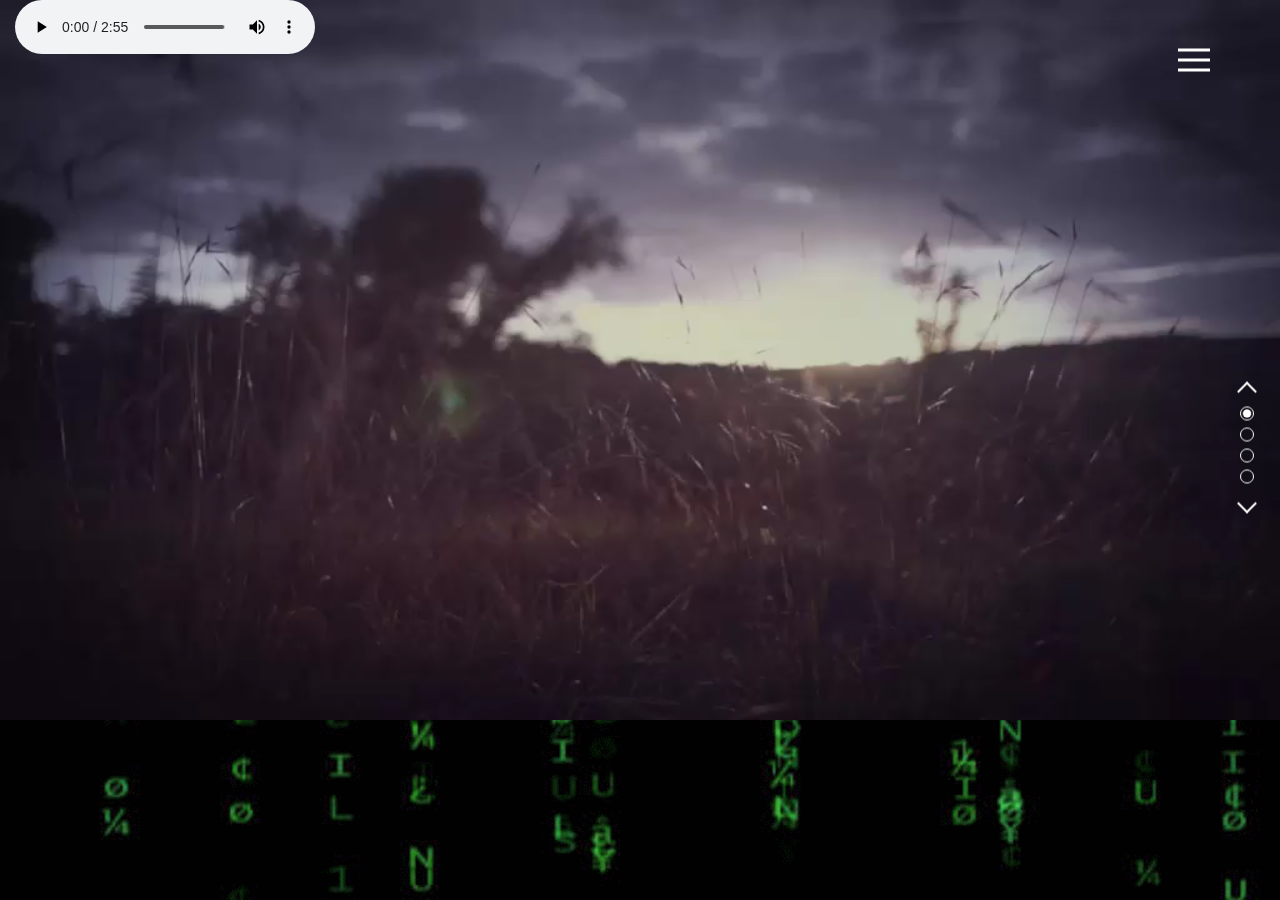
==== index.html @ 3747d439 "my website" ====
<!DOCTYPE html>
		<html lang="en">
		<head>
		<title>ΦωΦWelcome</title>
		<meta charset="UTF-8">
		<meta http-equiv="X-UA-Compatible" content="IE=edge,chrome=1">
		<meta name="viewport" content="width=device-width, initial-scale=1, maximum-scale=1, user-scalable=no" >
		<meta name="description" content="hackers geeks cyberlinks">
		<link rel="stylesheet" type="text/css" href="css/normalize.css" >
		<link rel="stylesheet" type="text/css" href="css/style-nav.css">
		<link rel="stylesheet" type="text/css" href="css/styles.css">
		<link rel="stylesheet" type="text/css" href="css/bootstrap.css" >
		<link rel="stylesheet" type="text/css" href="css/pace-load.css" >
		<!--
                _   _                                     
     __ _ _   _| |_| |__   ___  _ __   _____ _____ _____   
    / _` | | | | __| '_ \ / _ \| '__| |_____|_____|_____| 
   | (_| | |_| | |_| | | | (_) | |     _____ _____ _____  
    \__,_|\__,_|\__|_| |_|\___/|_|    |_____|_____|_____|                   
                                                                                   
								            _____                   _______                   _____                    _____                                    _____            _____          
						           /\    \                 /::\    \                 /\    \                  /\    \                                  /\    \          /\    \         
						          /::\    \               /::::\    \               /::\____\                /::\    \                                /::\____\        /::\    \        
						         /::::\    \             /::::::\    \             /::::|   |               /::::\    \                              /:::/    /        \:::\    \       
						        /::::::\    \           /::::::::\    \           /:::::|   |              /::::::\    \                            /:::/    /          \:::\    \      
						       /:::/\:::\    \         /:::/~~\:::\    \         /::::::|   |             /:::/\:::\    \                          /:::/    /            \:::\    \     
						      /:::/  \:::\    \       /:::/    \:::\    \       /:::/|::|   |            /:::/  \:::\    \                        /:::/    /              \:::\    \    
						     /:::/    \:::\    \     /:::/    / \:::\    \     /:::/ |::|   |           /:::/    \:::\    \                      /:::/    /               /::::\    \   
						    /:::/    / \:::\    \   /:::/____/   \:::\____\   /:::/  |::|   | _____    /:::/    / \:::\    \                    /:::/    /       ____    /::::::\    \  
						   /:::/    /   \:::\    \ |:::|    |     |:::|    | /:::/   |::|   |/\    \  /:::/    /   \:::\ ___\                  /:::/    /       /\   \  /:::/\:::\    \ 
						  /:::/____/     \:::\____\|:::|____|     |:::|    |/:: /    |::|   /::\____\/:::/____/  ___\:::|    |                /:::/____/       /::\   \/:::/  \:::\____\
						  \:::\    \      \::/    / \:::\    \   /:::/    / \::/    /|::|  /:::/    /\:::\    \ /\  /:::|____|                \:::\    \       \:::\  /:::/    \::/    /
						   \:::\    \      \/____/   \:::\    \ /:::/    /   \/____/ |::| /:::/    /  \:::\    /::\ \::/    /                  \:::\    \       \:::\/:::/    / \/____/ 
						    \:::\    \                \:::\    /:::/    /            |::|/:::/    /    \:::\   \:::\ \/____/                    \:::\    \       \::::::/    /          
						     \:::\    \                \:::\__/:::/    /             |::::::/    /      \:::\   \:::\____\                       \:::\    \       \::::/____/           
						      \:::\    \                \::::::::/    /              |:::::/    /        \:::\  /:::/    /                        \:::\    \       \:::\    \           
						       \:::\    \                \::::::/    /               |::::/    /          \:::\/:::/    /                          \:::\    \       \:::\    \          
						        \:::\    \                \::::/    /                /:::/    /            \::::::/    /                            \:::\    \       \:::\    \         
						         \:::\____\                \::/____/                /:::/    /              \::::/    /                              \:::\____\       \:::\____\        
						          \::/    /                 ~~                      \::/    /                \::/____/                                \::/    /        \::/    /        
						           \/____/                                           \/____/                                                           \/____/          \/____/         
						                                                                                                                                                                
		A human?
		A human who knows how to check source code!
		Hey hey, nice to meet you~

		-->
		<!--replace-->
		<!--[if IE]>
				<script src="https://cdnjs.cloudflare.com/ajax/libs/html5shiv/3.7.3/html5shiv.min.js"></script>
			<![endif]-->
		<!-- Respond.js for IE8 support of HTML5 elements and media queries -->
		<!-- WARNING: Respond.js doesn't work if you view the page via file:// -->
		<!--[if lt IE 9]>
		<script src="https://oss.maxcdn.com/respond/1.4.2/respond.min.js"></script>
		<![endif]-->
		</head>
		<body>
		<div id="bg"></div>
		<main>	
		<section class="cd-section intro cd-selected">
		<div class="container-fluid">
			<audio autoplay="autoplay" controls="controls" loop="loop" preload="auto" src="music/Cage The Elephant - Ain't No Rest For The Wicked.mp3">your browser doesn't support html5! go download a new one!
		        </audio>
		  <div class="wrapper active-page1" >
		    <div class="page page1"  >
		      <div align="center" class="embed-responsive embed-responsive-16by9">
		        <video autoplay loop class="embed-res ponsive-item">
		          <source src="img/countryview.mp4" />
		        </video>
		        <div class="row">
		        <div class="overlay col-md-12 pageTitle"><!--use bootstrap to modify texts-->
		          <p class="text-center">Welcome<br />
		            to my cyber world</p>
		        </div>
		        <div class="overlay col-md-8 col-md-offset-2 pageMid">
		          feel the power of geeks!<br />
		          <!--<h3 >check my source code if you find fun</h3>-->
				</div>
		      	</div>
		      </div>
		      
		    </div>
		    
		    <div class="page page2" >
		    	<div class="p2Block">
		    		<div class=" col-md-12  pageMid">
				        <h2>Hi, I'm Cong <br /><br />
					        This is not just a personal website<br /><br />
					        While learning web technology, I feel practice is the best way to improve.<br/><br />
					        So you may find many "unnecessity" here, that's me found some interesting goodies and want to learn or share it.
				      	</h2>
		      	</div>
		      </div>
		    </div>
		    
		    <div class="page page3">
		      <h2>
		      <kbd>back-end: </kbd>
		      	<dd>Java C++ Python </dd><br />
		      <kbd>front-end: </kbd>
		      	<dd>HTML CSS JavaScript </dd><br />
		      <kbd>plantform: </kbd>
		      	<dd>Windows Linux</dd><br />
		      <kbd>tools: </kbd>
		      	<dd>JQuery MySQL Bootstrap SASS GitHub </dd><br />
		      <kbd>learning/plan to learn: </kbd>
		      	<dd>Python NodeJS AngularJS ReactJS ThreeJS </dd><br />
		      </h2>
		      
		    </div>
		    
		    <div class="page page4">
				<iframe src="http://lights.helloenjoy.com/" width="100%" height="100%"></iframe>
		    </div>
		  </div>
		  </div>
		  </section>
		  </main>
		    <!-- ---------------------------------------------------------------------nav panel------------------------------------------------------------------------------- --> 
		  <div class="nav-panel">
		    <div class="scroll-btn up"></div>
		    <div class="scroll-btn down"></div>
		    <nav>
		      <ul>
		        <li data-target="1" class="nav-btn nav-page1 active"></li>
		        <li data-target="2" class="nav-btn nav-page2"></li>
		        <li data-target="3" class="nav-btn nav-page3"></li>
		        <li data-target="4" class="nav-btn nav-page4"></li>
		        <li></li>
		      </ul>
		    </nav>
		  </div>
		  
		  <!-----------------------------------------------------------------------nav menu---------------------------------------------------------------------------------> 
		  <a href="#cd-nav" class="cd-nav-trigger"> Menu<span><!-- used to create the menu icon --></span> </a> <!-- .cd-nav-trigger -->
		  
		  <nav class="cd-nav-container" >
		    <header>
		      <h3>Warring! Access Requested &nbsp;<span class="glyphicon glyphicon-screenshot" aria-hidden="true"></span></h3>
		      <a href="#0" class="cd-close-nav">Close</a> </header>
		    <ul class="cd-nav">
		      <li class="cd-selected" data-menu="index"> <a href="index.html"> <span>
		        <svg class="nc-icon outline" xmlns="http://www.w3.org/2000/svg" xmlns:xlink="http://www.w3.org/1999/xlink" x="0px" y="0px" width="64px" height="64px" viewBox="0 0 64 64">
		          <g transform="translate(0, 0)">
		            <polyline data-cap="butt" fill="none" stroke="#9e85d0" stroke-width="2" stroke-miterlimit="10" points="10,24.9 10,60 26,60 26,44 38,44 38,60 54,60 54,24.9 " stroke-linejoin="square" stroke-linecap="butt"></polyline>
		            <polyline data-color="color-2" fill="none" stroke="#9e85d0" stroke-width="2" stroke-linecap="square" stroke-miterlimit="10" points=" 4,30 32,6 60,30 " stroke-linejoin="square"></polyline>
		            <rect data-color="color-2" x="26" y="24" fill="none" stroke="#9e85d0" stroke-width="2" stroke-linecap="square" stroke-miterlimit="10" width="12" height="10" stroke-linejoin="square"></rect>
		          </g>
		        </svg>
		        </span> <em>Root</em> </a> </li>
		      
		      <li data-menu="about"> <a href="about/about.html"> <span>
		        <svg class="nc-icon outline" xmlns="http://www.w3.org/2000/svg" xmlns:xlink="http://www.w3.org/1999/xlink" x="0px" y="0px" width="64px" height="64px" viewBox="0 0 64 64">
		          <g transform="translate(0, 0)">
		            <polyline data-color="color-2" fill="none" stroke="#9e85d0" stroke-width="2" stroke-linecap="square" stroke-miterlimit="10" points=" 38,16 62,16 62,58 2,58 2,16 26,16 " stroke-linejoin="square"></polyline>
		            <path fill="none" stroke="#9e85d0" stroke-width="2" stroke-linecap="square" stroke-miterlimit="10" d="M38,20H26V8 c0-3.3,2.7-6,6-6h0c3.3,0,6,2.7,6,6V20z" stroke-linejoin="square"></path>
		            <path fill="none" stroke="#9e85d0" stroke-width="2" stroke-linecap="square" stroke-miterlimit="10" d="M20,38L20,38 c-2.2,0-4-1.8-4-4v-2c0-2.2,1.8-4,4-4h0c2.2,0,4,1.8,4,4v2C24,36.2,22.2,38,20,38z" stroke-linejoin="square"></path>
		            <line fill="none" stroke="#9e85d0" stroke-width="2" stroke-linecap="square" stroke-miterlimit="10" x1="38" y1="36" x2="54" y2="36" stroke-linejoin="square"></line>
		            <line fill="none" stroke="#9e85d0" stroke-width="2" stroke-linecap="square" stroke-miterlimit="10" x1="38" y1="44" x2="48" y2="44" stroke-linejoin="square"></line>
		            <path fill="none" stroke="#9e85d0" stroke-width="2" stroke-linecap="square" stroke-miterlimit="10" d="M30,48H10v0 c0-3.3,2.7-6,6-6h8C27.3,42,30,44.7,30,48L30,48z" stroke-linejoin="square"></path>
		            <line fill="none" stroke="#9e85d0" stroke-width="2" stroke-linecap="square" stroke-miterlimit="10" x1="32" y1="12" x2="32" y2="10" stroke-linejoin="square"></line>
		          </g>
		        </svg>
		        </span> <em>About</em> </a> </li>
		        
		      <li data-menu="services"> <a href="services.html"> <span>
		        <svg class="nc-icon outline" xmlns="http://www.w3.org/2000/svg" xmlns:xlink="http://www.w3.org/1999/xlink" x="0px" y="0px" width="64px" height="64px" viewBox="0 0 64 64">
		          <g transform="translate(0, 0)">
		            <line data-cap="butt" data-color="color-2" fill="none" stroke="#9e85d0" stroke-width="2" stroke-miterlimit="10" x1="46" y1="56" x2="58" y2="44" stroke-linejoin="square" stroke-linecap="butt"></line>
		            <line data-cap="butt" data-color="color-2" fill="none" stroke="#9e85d0" stroke-width="2" stroke-miterlimit="10" x1="24" y1="10" x2="12" y2="22" stroke-linejoin="square" stroke-linecap="butt"></line>
		            <polyline data-color="color-2" fill="none" stroke="#9e85d0" stroke-width="2" stroke-linecap="square" stroke-miterlimit="10" points=" 19,29 6,16 18,4 31,17 " stroke-linejoin="square"></polyline>
		            <polyline data-color="color-2" fill="none" stroke="#9e85d0" stroke-width="2" stroke-linecap="square" stroke-miterlimit="10" points=" 45,31 58,44 60,58 46,56 33,43 " stroke-linejoin="square"></polyline>
		            <rect x="21.1" y="2.7" transform="matrix(0.7071 0.7071 -0.7071 0.7071 31 -12.8406)" fill="none" stroke="#9e85d0" stroke-width="2" stroke-linecap="square" stroke-miterlimit="10" width="19.8" height="56.6" stroke-linejoin="square"></rect>
		            <line fill="none" stroke="#9e85d0" stroke-width="2" stroke-linecap="square" stroke-miterlimit="10" x1="24" y1="24" x2="30" y2="30" stroke-linejoin="square"></line>
		            <line fill="none" stroke="#9e85d0" stroke-width="2" stroke-linecap="square" stroke-miterlimit="10" x1="18" y1="30" x2="22" y2="34" stroke-linejoin="square"></line>
		            <line fill="none" stroke="#9e85d0" stroke-width="2" stroke-linecap="square" stroke-miterlimit="10" x1="36" y1="12" x2="42" y2="18" stroke-linejoin="square"></line>
		            <line fill="none" stroke="#9e85d0" stroke-width="2" stroke-linecap="square" stroke-miterlimit="10" x1="30" y1="18" x2="34" y2="22" stroke-linejoin="square"></line>
		            <line fill="none" stroke="#9e85d0" stroke-width="2" stroke-linecap="square" stroke-miterlimit="10" x1="12" y1="36" x2="18" y2="42" stroke-linejoin="square"></line>
		          </g>
		        </svg>
		        </span> <em>Services</em> </a> </li>
		        <li data-menu="projects"> <a href="projects.html"> <span>
		        <svg class="nc-icon outline" xmlns="http://www.w3.org/2000/svg" xmlns:xlink="http://www.w3.org/1999/xlink" x="0px" y="0px" width="64px" height="64px" viewBox="0 0 64 64">
		          <g transform="translate(0, 0)">
		            <polyline data-color="color-2" fill="none" stroke="#9e85d0" stroke-width="2" stroke-linecap="square" stroke-miterlimit="10" points=" 22,12 22,4 42,4 42,12 " stroke-linejoin="square"></polyline>
		            <line fill="none" stroke="#9e85d0" stroke-width="2" stroke-linecap="square" stroke-miterlimit="10" x1="44" y1="44" x2="20" y2="44" stroke-linejoin="square"></line>
		            <polyline fill="none" stroke="#9e85d0" stroke-width="2" stroke-linecap="square" stroke-miterlimit="10" points="12,44 2,44 2,12 62,12 62,44 52,44 " stroke-linejoin="square"></polyline>
		            <polyline fill="none" stroke="#9e85d0" stroke-width="2" stroke-linecap="square" stroke-miterlimit="10" points="58,44 58,60 6,60 6,44 " stroke-linejoin="square"></polyline>
		            <rect data-color="color-2" x="22" y="22" fill="none" stroke="#9e85d0" stroke-width="2" stroke-linecap="square" stroke-miterlimit="10" width="20" height="10" stroke-linejoin="square"></rect>
		            <rect data-color="color-2" x="12" y="40" fill="none" stroke="#9e85d0" stroke-width="2" stroke-linecap="square" stroke-miterlimit="10" width="8" height="8" stroke-linejoin="square"></rect>
		            <rect data-color="color-2" x="44" y="40" fill="none" stroke="#9e85d0" stroke-width="2" stroke-linecap="square" stroke-miterlimit="10" width="8" height="8" stroke-linejoin="square"></rect>
		          </g>
		        </svg>
		        </span> <em>Projects</em> </a> </li>
		      <li data-menu="careers"> <a href="careers.html"> <span>
		        <svg class="nc-icon outline" xmlns="http://www.w3.org/2000/svg" xmlns:xlink="http://www.w3.org/1999/xlink" x="0px" y="0px" width="64px" height="64px" viewBox="0 0 64 64">
		          <g transform="translate(0, 0)">
		            <polyline data-cap="butt" data-color="color-2" fill="none" stroke="#9e85d0" stroke-width="2" stroke-miterlimit="10" points="24,40 28,48 36,48 40,40 " stroke-linejoin="square" stroke-linecap="butt"></polyline>
		            <line data-cap="butt" data-color="color-2" fill="none" stroke="#9e85d0" stroke-width="2" stroke-miterlimit="10" x1="24" y1="62" x2="28" y2="48" stroke-linejoin="square" stroke-linecap="butt"></line>
		            <line data-cap="butt" data-color="color-2" fill="none" stroke="#9e85d0" stroke-width="2" stroke-miterlimit="10" x1="36" y1="48" x2="40" y2="62" stroke-linejoin="square" stroke-linecap="butt"></line>
		            <path data-cap="butt" fill="none" stroke="#9e85d0" stroke-width="2" stroke-miterlimit="10" d="M39.7,40H40c12.2,0,22,9.8,22,22v0H2 v0c0-12.2,9.8-22,22-22h0.3" stroke-linejoin="square" stroke-linecap="butt"></path>
		            <path data-cap="butt" fill="none" stroke="#9e85d0" stroke-width="2" stroke-miterlimit="10" d="M47.9,27.5C47.2,35.7,40.3,42,32,42 h0c-8.3,0-15.2-6.4-15.9-14.5" stroke-linejoin="square" stroke-linecap="butt"></path>
		            <path fill="none" stroke="#9e85d0" stroke-width="2" stroke-linecap="square" stroke-miterlimit="10" d="M16,18c0-8.8,7.2-16,16-16 h0c8.8,0,16,7.2,16,16" stroke-linejoin="square"></path>
		            <path data-color="color-2" fill="none" stroke="#9e85d0" stroke-width="2" stroke-linecap="square" stroke-miterlimit="10" d="M12.1,18 c0,0.3-0.1,0.7-0.1,1c0,6.1,4.9,11,11,11c3.7,0,7-1.9,9-4.7c2,2.8,5.3,4.7,9,4.7c6.1,0,11-4.9,11-11c0-0.3,0-0.7-0.1-1H12.1z" stroke-linejoin="square"></path>
		          </g>
		        </svg>
		        </span> <em>Careers</em> </a> </li>
		      <li data-menu="contact"> <a href="contact.html"> <span>
		        <svg class="nc-icon outline" xmlns="http://www.w3.org/2000/svg" xmlns:xlink="http://www.w3.org/1999/xlink" x="0px" y="0px" width="64px" height="64px" viewBox="0 0 64 64">
		          <g transform="translate(0, 0)">
		            <polyline data-cap="butt" data-color="color-2" fill="none" stroke="#9e85d0" stroke-width="2" stroke-miterlimit="10" points="10,18 32,36 54,18 " stroke-linejoin="square" stroke-linecap="butt"></polyline>
		            <rect x="2" y="10" fill="none" stroke="#9e85d0" stroke-width="2" stroke-linecap="square" stroke-miterlimit="10" width="60" height="44" stroke-linejoin="square"></rect>
		            <line data-cap="butt" data-color="color-2" fill="none" stroke="#9e85d0" stroke-width="2" stroke-miterlimit="10" x1="10" y1="44" x2="18" y2="34" stroke-linejoin="square" stroke-linecap="butt"></line>
		            <line data-cap="butt" data-color="color-2" fill="none" stroke="#9e85d0" stroke-width="2" stroke-miterlimit="10" x1="54" y1="44" x2="46" y2="34" stroke-linejoin="square" stroke-linecap="butt"></line>
		          </g>
		        </svg>
		        </span> <em>Contact</em> </a> </li>
		    </ul>
		    <!-- .cd-3d-nav --> 
		  </nav>
		  <div class="cd-overlay"><!-- shadow layer visible when navigation is visible --></div>

		<!-- ------------------------------------------------------------------------------- -->
		<script src="js/jquery.min.js"></script> 
		<script src="js/bootstrap.min.js"></script> 
		<script src="js/stopExecutionOnTimeout.js?t=1"></script> 
		<script src="js/modernizr.js"></script> 
		<script src="js/pace.min.js"></script> 
		<script src="js/main.js"></script> 
		</body>
		</html>
---- css/style-nav.css ----
/* -------------------------------- 

Primary style

-------------------------------- */
/* -------------------------------- 

Main Components 

-------------------------------- */
.cd-nav-trigger {
  /* hamburger icon */
  position: fixed;
  z-index: 1000;
  top: 10%;
  right: 5%;
  height: 44px;
  width: 44px;
  /* image replacement */
  overflow: hidden;
  text-indent: 100%;
  white-space: nowrap;
  -webkit-transition: -webkit-transform 1.1s;
  -moz-transition: -moz-transform 1.1s;
  transition: transform 0.6s; }
  .cd-nav-trigger span {
    /* icon created in CSS */
    position: absolute;
    left: 50%;
    top: 50%;
    bottom: auto;
    right: auto;
    -webkit-transform: translateX(-50%) translateY(-50%);
    -moz-transform: translateX(-50%) translateY(-50%);
    -ms-transform: translateX(-50%) translateY(-50%);
    -o-transform: translateX(-50%) translateY(-50%);
    transform: translateX(-50%) translateY(-50%);
    width: 32px;
    height: 3px;
    background-color: white; }
    .cd-nav-trigger span::before, .cd-nav-trigger span:after {
      /* upper and lower lines of the menu icon */
      content: '';
      position: absolute;
      top: 0;
      right: 0;
      width: 100%;
      height: 100%;
      background-color: inherit;
      /* Force Hardware Acceleration in WebKit */
      -webkit-transform: translateZ(0);
      -moz-transform: translateZ(0);
      -ms-transform: translateZ(0);
      -o-transform: translateZ(0);
      transform: translateZ(0);
      -webkit-backface-visibility: hidden;
      backface-visibility: hidden;
      -webkit-transition: -webkit-transform 0.2s, width 0.2s;
      -moz-transition: -moz-transform 0.2s, width 0.2s;
      transition: transform 0.2s, width 0.2s; }
    .cd-nav-trigger span::before {
      -webkit-transform-origin: right top;
      -moz-transform-origin: right top;
      -ms-transform-origin: right top;
      -o-transform-origin: right top;
      transform-origin: right top;
      -webkit-transform: translateY(-10px);
      -moz-transform: translateY(-10px);
      -ms-transform: translateY(-10px);
      -o-transform: translateY(-10px);
      transform: translateY(-10px); }
    .cd-nav-trigger span::after {
      -webkit-transform-origin: right bottom;
      -moz-transform-origin: right bottom;
      -ms-transform-origin: right bottom;
      -o-transform-origin: right bottom;
      transform-origin: right bottom;
      -webkit-transform: translateY(10px);
      -moz-transform: translateY(10px);
      -ms-transform: translateY(10px);
      -o-transform: translateY(10px);
      transform: translateY(10px); }

.no-touch .cd-nav-trigger:hover {
  /* rotate trigger on hover */
  -webkit-transform: rotate(180deg);
  -moz-transform: rotate(180deg);
  -ms-transform: rotate(180deg);
  -o-transform: rotate(180deg);
  transform: rotate(180deg); }
  .no-touch .cd-nav-trigger:hover span::after {
    /* animate arrow --> from hamburger to arrow */
    width: 50%; }
  .no-touch .cd-nav-trigger:hover span::before {
    /* animate arrow --> from hamburger to arrow */
    width: 50%;
    -webkit-transform: translateX(1px) translateY(1px) rotate(45deg);
    -moz-transform: translateX(1px) translateY(1px) rotate(45deg);
    -ms-transform: translateX(1px) translateY(1px) rotate(45deg);
    -o-transform: translateX(1px) translateY(1px) rotate(45deg);
    transform: translateX(1px) translateY(1px) rotate(45deg); }
  .no-touch .cd-nav-trigger:hover span::after {
    -webkit-transform: translateX(1px) translateY(-1px) rotate(-45deg);
    -moz-transform: translateX(1px) translateY(-1px) rotate(-45deg);
    -ms-transform: translateX(1px) translateY(-1px) rotate(-45deg);
    -o-transform: translateX(1px) translateY(-1px) rotate(-45deg);
    transform: translateX(1px) translateY(-1px) rotate(-45deg); }

@media only screen and (min-width: 1024px) {
  .cd-nav-trigger {
    top: 38px; } }
/* -------------------------------- 

xnavigation 

-------------------------------- */
.cd-nav-container {
  position: fixed;
  z-index: 1000;
  top: 0;
  right: 0;
  width: 60%;
  height: 100%;
  overflow-y: hidden;
  background-color: #ffffff;
  /* Force Hardware Acceleration in WebKit */
  -webkit-transform: translateZ(0);
  -moz-transform: translateZ(0);
  -ms-transform: translateZ(0);
  -o-transform: translateZ(0);
  transform: translateZ(0);
  -webkit-backface-visibility: hidden;
  backface-visibility: hidden;
  -webkit-transform: translateX(100%);
  -moz-transform: translateX(100%);
  -ms-transform: translateX(100%);
  -o-transform: translateX(100%);
  transform: translateX(100%);
  -webkit-transition: -webkit-transform 0.4s 0s, box-shadow 0s 0.4s;
  -moz-transition: -moz-transform 0.4s 0s, box-shadow 0s 0.4s;
  transition: transform 0.4s 0s, box-shadow 0s 0.4s; }
  .cd-nav-container.is-visible {
    -webkit-transform: translateX(0);
    -moz-transform: translateX(0);
    -ms-transform: translateX(0);
    -o-transform: translateX(0);
    transform: translateX(0);
    -webkit-overflow-scrolling: touch;
    box-shadow: -4px 0 30px rgba(0, 0, 0, 0.2);
    -webkit-transition: -webkit-transform 0.4s 0.6s, box-shadow 0s 0s;
    -moz-transition: -moz-transform 0.4s 0.6s, box-shadow 0s 0s;
    transition: transform 0.4s 0.6s, box-shadow 0s 0s; }
  .cd-nav-container header {
    padding: 10% 0 0 6.25%;
    height: 20%;
    position: relative; }
  .cd-nav-container h3 {
    font-size: 2vw;
    font-weight: bold;
    font-family: matematica,iron,"Lora", serif;
    /*text-transform: uppercase;*/
    color: #DC1013; }

@media only screen and (min-width: 700px) {
  .cd-nav-container {
    z-index: 1000;
    width: 70%; }
    .cd-nav-container header {
      height: 116px;
      padding-top: 2vh; } }
.cd-close-nav {
  /* 'X' close icon */
  position: absolute;
  height: 44px;
  width: 44px;
  /* set the right position value so that it overlaps the .cd-nav-trigger*/
  right: 10%;
  top: 50%;
  bottom: auto;
  -webkit-transform: translateY(-50%);
  -moz-transform: translateY(-50%);
  -ms-transform: translateY(-50%);
  -o-transform: translateY(-50%);
  transform: translateY(-50%);
  /* image replacement */
  overflow: hidden;
  text-indent: 100%;
  white-space: nowrap;
  -webkit-transition: opacity 0.2s;
  -moz-transition: opacity 0.2s;
  transition: opacity 0.2s; }
  .cd-close-nav::after, .cd-close-nav::before {
    /* lines of 'X' icon */
    content: 'back';
    position: absolute;
    height: 3px;
    width: 32px;
    left: 50%;
    top: 50%;
    background-color: #5c4b51;
    -webkit-backface-visibility: hidden;
    backface-visibility: hidden; }
  .cd-close-nav::after {
    -webkit-transform: translateX(-50%) translateY(-50%) rotate(45deg);
    -moz-transform: translateX(-50%) translateY(-50%) rotate(45deg);
    -ms-transform: translateX(-50%) translateY(-50%) rotate(45deg);
    -o-transform: translateX(-50%) translateY(-50%) rotate(45deg);
    transform: translateX(-50%) translateY(-50%) rotate(45deg); }
  .cd-close-nav::before {
    -webkit-transform: translateX(-50%) translateY(-50%) rotate(-45deg);
    -moz-transform: translateX(-50%) translateY(-50%) rotate(-45deg);
    -ms-transform: translateX(-50%) translateY(-50%) rotate(-45deg);
    -o-transform: translateX(-50%) translateY(-50%) rotate(-45deg);
    transform: translateX(-50%) translateY(-50%) rotate(-45deg); }

.no-touch .cd-close-nav:hover {
  opacity: .8; }

@media only screen and (min-width: 700px) {
  .cd-close-nav {
    right: 7.14%; } }
.cd-nav {
  background-color: #f2f2f2; }
  .cd-nav::after {
    clear: both;
    content: "";
    display: table; }
  .cd-nav li {
    width: 50%;
    float: left;
    /* 68px is the navigation header height  and the menu items will be allocated in 3 rows */
    height: calc((100vh - 68px)/3);
    min-height: 120px;
    border: 1px solid #ffffff;
    border-top: none;
    border-left: none; }
    .cd-nav li:nth-of-type(2n) {
      border-right-width: 0; }
  .cd-nav a {
    position: relative;
    display: block;
    width: 100%;
    height: 100%;
    text-align: center;
    -webkit-transition: background-color 0.2s;
    -moz-transition: background-color 0.2s;
    transition: background-color 0.2s; }

.no-touch .cd-nav a:hover svg {
  -webkit-animation: cd-shock 0.3s;
  -moz-animation: cd-shock 0.3s;
  animation: cd-shock 1s; }
.no-touch .cd-nav li a:hover span * {
  /* on hover or if selected - change text and icon color*/
  stroke: #ffffff; }

.cd-nav li.cd-selected a span * {
  /* on hover or if selected - change text and icon color*/
  stroke: #ffffff; }

.no-touch .cd-nav li a:hover em, .cd-nav li.cd-selected a em {
  /* on hover or if selected - change text and icon color*/
  color: #ffffff; }

.no-touch .cd-nav li:first-of-type a:hover, .cd-nav li.cd-selected:first-of-type a {
  /* on hover or if selected - change background color*/
  background-color: #9e87ce; }

.no-touch .cd-nav li:nth-of-type(2) a:hover, .cd-nav li.cd-selected:nth-of-type(2) a {
  /* on hover or if selected - change background color*/
  background-color: #5c4b51; }

.no-touch .cd-nav li:nth-of-type(3) a:hover, .cd-nav li.cd-selected:nth-of-type(3) a {
  /* on hover or if selected - change background color*/
  background-color: #e0cf75; }

.no-touch .cd-nav li:nth-of-type(4) a:hover, .cd-nav li.cd-selected:nth-of-type(4) a {
  /* on hover or if selected - change background color*/
  background-color: #f5b65a; }

.no-touch .cd-nav li:nth-of-type(5) a:hover, .cd-nav li.cd-selected:nth-of-type(5) a {
  /* on hover or if selected - change background color*/
  background-color: #f25f5c; }

.no-touch .cd-nav li:nth-of-type(6) a:hover {
  /* on hover or if selected - change background color*/
  background-color: #8abeb2; }

.cd-nav li.cd-selected:nth-of-type(6) a {
  /* on hover or if selected - change background color*/
  background-color: #8abeb2; }
.cd-nav span, .cd-nav em {
  position: absolute; }
.cd-nav span {
  top: calc(50% - 48px);
  left: 50%;
  -webkit-transform: translateX(-50%);
  -moz-transform: translateX(-50%);
  -ms-transform: translateX(-50%);
  -o-transform: translateX(-50%);
  transform: translateX(-50%);
  height: 48px;
  width: 48px; }
  .cd-nav span * {
    -webkit-transition: stroke 0.2s;
    -moz-transition: stroke 0.2s;
    transition: stroke 0.2s; }
.cd-nav em {
  width: 100%;
  left: 0;
  top: calc(50% + 15px);
  color: #5c4b51;
  -webkit-transition: color 0.2s;
  -moz-transition: color 0.2s;
  transition: color 0.2s;
  -webkit-backface-visibility: hidden;
  backface-visibility: hidden; }

@media only screen and (min-width: 700px) {
  .cd-nav li {
    /* 116px is the navigation header height and the menu items will be allocated in 3 rows */
    height: calc((100vh - 116px)/3);
    min-height: 200px; }
  .cd-nav span {
    height: 64px;
    width: 64px;
    top: calc(50% - 56px); }
  .cd-nav em {
    font-size: 2.2rem;
    font-weight: 300;
    top: calc(50% + 21px); } }
@media only screen and (min-width: 1024px) {
  .cd-nav li {
    width: 33.33%;
    float: left;
    /* 116px is the navigation header height  and the menu items will be allocated in 2 rows */
    height: calc((100vh - 116px)/2);
    min-height: 250px; }
    .cd-nav li:nth-of-type(2n) {
      border-right-width: 1px; }
    .cd-nav li:nth-of-type(3n) {
      border-right-width: 0; }
  .cd-nav em {
    font-size: 2.5rem; } }
@-webkit-keyframes cd-shock {
  0% {
    -webkit-transform: rotate(0); }
  30% {
    -webkit-transform: rotate(10deg); }
  60% {
    -webkit-transform: rotate(-10deg); }
  100% {
    -webkit-transform: rotate(0); } }
@-moz-keyframes cd-shock {
  0% {
    -moz-transform: rotate(0); }
  30% {
    -moz-transform: rotate(10deg); }
  60% {
    -moz-transform: rotate(-10deg); }
  100% {
    -moz-transform: rotate(0); } }
@keyframes cd-shock {
  0% {
    -webkit-transform: rotate(0);
    -moz-transform: rotate(0);
    -ms-transform: rotate(0);
    -o-transform: rotate(0);
    transform: rotate(0); }
  30% {
    -webkit-transform: rotate(10deg);
    -moz-transform: rotate(10deg);
    -ms-transform: rotate(10deg);
    -o-transform: rotate(10deg);
    transform: rotate(10deg); }
  60% {
    -webkit-transform: rotate(-10deg);
    -moz-transform: rotate(-10deg);
    -ms-transform: rotate(-10deg);
    -o-transform: rotate(-10deg);
    transform: rotate(-10deg); }
  100% {
    -webkit-transform: rotate(0);
    -moz-transform: rotate(0);
    -ms-transform: rotate(0);
    -o-transform: rotate(0);
    transform: rotate(0); } }
/* -------------------------------- 

xshadow layer 

-------------------------------- */
.cd-overlay {
  /* shadow layer visible when navigation is open */
  position: fixed;
  height: 100%;
  width: 100%;
  top: 0;
  left: 0;
  cursor: pointer;
  background-color: rgba(0, 0, 0, 0.35);
  visibility: hidden;
  opacity: 0;
  -webkit-backface-visibility: hidden;
  backface-visibility: hidden;
  -webkit-transition: opacity 0.4s 0s, visibility 0s 0.4s;
  -moz-transition: opacity 0.4s 0s, visibility 0s 0.4s;
  transition: opacity 0.4s 0s, visibility 0s 0.4s; }
  .cd-overlay.is-visible {
    opacity: 1;
    visibility: visible;
    -webkit-transition: opacity 0.4s 0s, visibility 0s 0s;
    -moz-transition: opacity 0.4s 0s, visibility 0s 0s;
    transition: opacity 0.4s 0s, visibility 0s 0s; }

/* -------------------------------- 

xcontent 

-------------------------------- */
main {
  position: relative;
  height: 100vh;
  overflow-x: hidden;
  -webkit-transition: -webkit-transform 0.4s;
  -moz-transition: -moz-transform 0.4s;
  transition: transform 0.4s;
  box-shadow: 0 0 30px #241d20; }
  main.scale-down {
    -webkit-transform: scale(0.9);
    -moz-transform: scale(0.9);
    -ms-transform: scale(0.9);
    -o-transform: scale(0.9);
    transform: scale(0.9); }

.cd-section {
  position: absolute;
  z-index: 0;
  top: 0;
  left: 0;
  height: 100%;
  width: 100%;
  overflow-y: hidden;
  -webkit-transform: translateX(100%);
  -moz-transform: translateX(100%);
  -ms-transform: translateX(100%);
  -o-transform: translateX(100%);
  transform: translateX(100%);
  -webkit-transition: -webkit-transform 0s 0.4s;
  -moz-transition: -moz-transform 0s 0.4s;
  transition: transform 0s 0.4s; }
  .cd-section.cd-selected {
    position: relative;
    z-index: 2;
    -webkit-transform: translateX(0);
    -moz-transform: translateX(0);
    -ms-transform: translateX(0);
    -o-transform: translateX(0);
    transform: translateX(0);
    -webkit-transition: -webkit-transform 0.4s 0s;
    -moz-transition: -moz-transform 0.4s 0s;
    transition: transform 0.4s 0s;
    -webkit-overflow-scrolling: touch; }
  .cd-section header {
    height: 100vh;
    background: #9e87ce;
    position: relative; }
  .cd-section.projects header {
    background-color: #5c4b51; }
  .cd-section.about header {
    background-color: #e0cf75; }
  .cd-section.services header {
    background-color: #f5b65a; }
  .cd-section.careers header {
    background-color: #f25f5c; }
  .cd-section.contact header {
    background-color: #8abeb2; }

@media only screen and (min-width: 700px) {
  .cd-section {
    /* not 100vh to fix a small bug --> border visible otherwise */
    header: 102vh; } }
.cd-title {
  position: relative;
  top: 80%;
  -webkit-transform: translateY(-50%);
  -moz-transform: translateY(-50%);
  -ms-transform: translateY(-50%);
  -o-transform: translateY(-50%);
  transform: translateY(-50%);
  color: #ffffff;
  text-align: center; }
  .cd-title h2 {
    font-size: 2.8rem;
    margin-bottom: .8em; }

/*.cd-title > * {
  text-shadow: 0 1px 2px rgba(0, 0, 0, 0.05);
  -webkit-font-smoothing: antialiased;
  -moz-osx-font-smoothing: grayscale;
}*/
/*.cd-title a {
  display: inline-block;
  padding: 1.2em 1.6em;
  border-radius: 50em;
  border: 2px solid rgba(255, 255, 255, 0.5);
  font-weight: 700;
  color: #ffffff;
  font-family: "Lora", serif;
}
.no-touch .cd-title a:hover {
  border-color: #ffffff;
}
.cd-title span {
  vertical-align: middle;
  display: inline-block;
}*/
@media only screen and (min-width: 700px) {
  .cd-title h2 {
    font-size: 5rem;
    font-weight: 300;
    margin-bottom: .6em; } }
.cd-content {
  background-color: #ffffff;
  padding: 4em 0;
  margin-top: 10em; }
  .cd-content p {
    width: 90%;
    max-width: 800px;
    margin: 5em auto;
    line-height: 2;
    color: #78626a; }

.no-js main {
  height: auto;
  overflow: visible; }
.no-js .cd-section {
  height: auto;
  overflow: visible;
  position: static;
  -webkit-transform: translateX(0);
  -moz-transform: translateX(0);
  -ms-transform: translateX(0);
  -o-transform: translateX(0);
  transform: translateX(0); }
.no-js .cd-nav-container {
  width: 100%;
  position: static;
  -webkit-transform: translateX(0);
  -moz-transform: translateX(0);
  -ms-transform: translateX(0);
  -o-transform: translateX(0);
  transform: translateX(0);
  height: auto;
  overflow: visible; }
.no-js .cd-close-nav {
  display: none; }
.no-js .cd-nav li {
  width: 50%;
  float: left; }

@media only screen and (min-width: 700px) {
  .no-js .cd-nav li {
    width: 33.3%;
    float: left; }
    .no-js .cd-nav li:nth-of-type(2n) a {
      border-right-width: 1px; } }
@media only screen and (min-width: 1024px) {
  .no-js .cd-nav li {
    width: 16.66%;
    float: left; }
    .no-js .cd-nav li:nth-of-type(3n) a {
      border-right-width: 1px solid #e0cf75; } }

/*# sourceMappingURL=style-nav.css.map */
---- css/styles.css ----
@font-face {
  /*set a new font*/
  font-family: iron;
  src: url(../fonts/Iron.ttf);
  font-style: normal;
  font-weight: normal; }
@font-face {
  font-family: matematica;
  src: url(../fonts/6-Matematica-Regular.otf);
  font-style: normal;
  font-weight: normal; }
@-webkit-keyframes textColorChangeBlackToWhite {
  10% {
    color: #E1DBE0; }
  60% {
    color: #A8F5D2; } }
* {
  box-sizing: border-box;
  margin: 0;
  padding: 0; }
  *:before, *:after {
    box-sizing: border-box;
    margin: 0;
    padding: 0; }

/*    pace loading   */
.inner, .nav-panel ul .nav-btn:after {
  content: "";
  position: absolute;
  top: 50%;
  left: 50%; }

#bg {
  background-repeat: no-repeat;
  background-size: cover;
  top: 0px;
  left: 0px;
  opacity: 1;
  margin: 0;
  padding: 0;
  z-index: 0;
  position: absolute;
  width: 100%;
  height: 100%; }

body {
  background-image: url(../img/hackerStyle.gif);
  background-color: #28F5E7;
  background-repeat: no-repeat;
  background-size: cover;
  width: 100%;
  height: 100%;
  overflow: hidden; }
  body .embed-responsive {
    /*set as background video(16:9)*/
    position: relative;
    z-index: 1; }
  body .overlay {
    text-align: center;
    font-family: matematica, Cambria, "Hoefler Text", "Liberation Serif", Times, "Times New Roman", serif;
    display: none;
    color: white;
    font-size: 6vw;
    /*vw,vh= the 1% of current screen width/height*/
    position: absolute;
    top: 0;
    left: 0;
    z-index: 1; }
  body .pageTitle {
    -webkit-animation: textColorChangeBlackToWhite 6s infinite; }
  body .pageMid {
    color: green;
    font-family: iron, Cambria;
    font-size: 5vw;
    font-weight: 500;
    top: 40vh;
    float: none;
    border: solid pink 2px;
    border-radius: 2em;
    padding: 0.5em;
    opacity: 0.8; }
  body audio {
    z-index: 999;
    position: relative;
    float: left; }

.wrapper {
  position: absolute;
  top: 0;
  left: 0;
  width: 100%;
  height: 100%;
  -webkit-transition: -webkit-transform 0.7s;
  -webkit-perspective: 4000;
  perspective: 4000;
  -webkit-transform-style: preserve-3d;
  transform-style: preserve-3d; }
  .wrapper .page {
    position: relative;
    width: 100%;
    height: 100%;
    -webkit-transform: rotateX(180deg) scale(0.3);
    transform: rotateX(180deg) scale(0.3);
    -webkit-backface-visibility: hidden;
    backface-visibility: hidden;
    -webkit-transition: -webkit-transform 1s ease-in-out;
    transition: transform 1s ease-in-out;
    will-change: transform; }
    .wrapper .page h2 {
      color: white;
      position: absolute;
      top: 50%;
      left: 50%;
      -webkit-transform: translateX(-50%) translateY(-50%);
      -ms-transform: translateX(-50%) translateY(-50%);
      transform: translateX(-50%) translateY(-50%);
      /*text-transform: uppercase;*/
      font-size: 4em; }
    .wrapper .page.page1 {
      /*  background-color: #66a6b8;
              background-image: -webkit-linear-gradient(-280deg, #66a6b8 20%, #5471B9 80%);
              background-image: -webkit-linear-gradient(80deg, #66a6b8 20%, #5471B9 80%);
              background-image: linear-gradient(10deg,#66a6b8 20%, #5471B9 80%); */ }
    .wrapper .page.page2 {
      /* background-color: #f29c54;
            background-image: -webkit-linear-gradient(-315deg, #f29c54 0%, #DB4367 100%);
            background-image: -webkit-linear-gradient(45deg, #f29c54 0%, #DB4367 100%);
            background-image: linear-gradient(45deg, #f29c54 0%, #DB4367 100%);*/ }
      .wrapper .page.page2 .p2Block {
        height: 80%;
        width: 80%;
        top: 10%;
        left: 10%;
        position: relative;
        background-color: gray;
        opacity: 0.7;
        background-repeat: no-repeat;
        background-size: cover;
        border-radius: 4em; }
        .wrapper .page.page2 .p2Block h2 {
          border: 4px;
          color: black;
          font-weight: bolder;
          font-size: 2vw; }
    .wrapper .page.page3 {
      opacity: 0.7;
      background-color: #23af56;
      background-image: -webkit-linear-gradient(-405deg, #23af56 0%, #67A79A 100%);
      background-image: -webkit-linear-gradient(315deg, #23af56 0%, #67A79A 100%);
      background-image: linear-gradient(135deg, #23af56 0%, #67A79A 100%); }
      .wrapper .page.page3 h2 {
        font-size: 1.4vw; }
    .wrapper .page.page4 {
      opacity: 0.7;
      background-color: #412F2F;
      background-image: -webkit-linear-gradient(-430deg, #412F2F 15%, #6B2686 85%);
      background-image: -webkit-linear-gradient(290deg, #412F2F 15%, #6B2686 85%);
      background-image: linear-gradient(160deg, #412F2F 15%, #6B2686 85%); }
  .wrapper.active-page1 {
    -webkit-transform: translateY(0%);
    -ms-transform: translateY(0%);
    transform: translateY(0%); }
    .wrapper.active-page1 .page.page1 {
      -webkit-transform: scale(1);
      -ms-transform: scale(1);
      transform: scale(1); }
  .wrapper.active-page2 {
    -webkit-transform: translateY(-100%);
    -ms-transform: translateY(-100%);
    transform: translateY(-100%); }
    .wrapper.active-page2 .page.page2 {
      -webkit-transform: scale(1);
      -ms-transform: scale(1);
      transform: scale(1); }
  .wrapper.active-page3 {
    -webkit-transform: translateY(-200%);
    -ms-transform: translateY(-200%);
    transform: translateY(-200%); }
    .wrapper.active-page3 .page.page3 {
      -webkit-transform: scale(1);
      -ms-transform: scale(1);
      transform: scale(1); }
  .wrapper.active-page4 {
    -webkit-transform: translateY(-300%);
    -ms-transform: translateY(-300%);
    transform: translateY(-300%); }
    .wrapper.active-page4 .page.page4 {
      -webkit-transform: scale(1);
      -ms-transform: scale(1);
      transform: scale(1); }
  .wrapper.active-page5 {
    -webkit-transform: translateY(-400%);
    -ms-transform: translateY(-400%);
    transform: translateY(-400%); }
    .wrapper.active-page5 .page.page5 {
      -webkit-transform: scale(1);
      -ms-transform: scale(1);
      transform: scale(1); }
  .wrapper.active-page6 {
    -webkit-transform: translateY(-500%);
    -ms-transform: translateY(-500%);
    transform: translateY(-500%); }
    .wrapper.active-page6 .page.page6 {
      -webkit-transform: scale(1);
      -ms-transform: scale(1);
      transform: scale(1); }
  .wrapper.active-page7 {
    -webkit-transform: translateY(-600%);
    -ms-transform: translateY(-600%);
    transform: translateY(-600%); }
    .wrapper.active-page7 .page.page7 {
      -webkit-transform: scale(1);
      -ms-transform: scale(1);
      transform: scale(1); }
  .wrapper.active-page8 {
    -webkit-transform: translateY(-700%);
    -ms-transform: translateY(-700%);
    transform: translateY(-700%); }
    .wrapper.active-page8 .page.page8 {
      -webkit-transform: scale(1);
      -ms-transform: scale(1);
      transform: scale(1); }
  .wrapper.active-page9 {
    -webkit-transform: translateY(-800%);
    -ms-transform: translateY(-800%);
    transform: translateY(-800%); }
    .wrapper.active-page9 .page.page9 {
      -webkit-transform: scale(1);
      -ms-transform: scale(1);
      transform: scale(1); }
  .wrapper.active-page10 {
    -webkit-transform: translateY(-900%);
    -ms-transform: translateY(-900%);
    transform: translateY(-900%); }
    .wrapper.active-page10 .page.page10 {
      -webkit-transform: scale(1);
      -ms-transform: scale(1);
      transform: scale(1); }

.nav-panel {
  position: fixed;
  top: 50%;
  right: 2%;
  -webkit-transform: translateY(-50%);
  -ms-transform: translateY(-50%);
  transform: translateY(-50%);
  z-index: 1000;
  -webkit-transition: opacity 0.5s, -webkit-transform 0.5s cubic-bezier(0.57, 1.2, 0.68, 2.6);
  transition: opacity 0.5s, transform 0.5s cubic-bezier(0.57, 1.2, 0.68, 2.6);
  will-change: transform, opacity; }
  .nav-panel.invisible {
    opacity: 0;
    -webkit-transform: translateY(-50%) scale(0.5);
    -ms-transform: translateY(-50%) scale(0.5);
    transform: translateY(-50%) scale(0.5); }
  .nav-panel ul {
    list-style-type: none; }
    .nav-panel ul .nav-btn {
      position: relative;
      overflow: hidden;
      width: 1em;
      height: 1em;
      margin-bottom: 0.5em;
      border: 0.12em solid #fff;
      border-radius: 50%;
      cursor: pointer;
      -webkit-transition: border-color, -webkit-transform 0.3s;
      transition: border-color, transform 0.3s;
      will-change: border-color, transform; }
      .nav-panel ul .nav-btn:after {
        width: 100%;
        height: 100%;
        border-radius: 50%;
        -webkit-transform: translateX(-50%) translateY(-50%) scale(0.3);
        -ms-transform: translateX(-50%) translateY(-50%) scale(0.3);
        transform: translateX(-50%) translateY(-50%) scale(0.3);
        background-color: #fff;
        opacity: 0;
        -webkit-transition: -webkit-transform, opacity 0.3s;
        transition: transform, opacity 0.3s;
        will-change: transform, opacity; }
      .nav-panel ul .nav-btn.active:after {
        -webkit-transform: translateX(-50%) translateY(-50%) scale(0.7);
        -ms-transform: translateX(-50%) translateY(-50%) scale(0.7);
        transform: translateX(-50%) translateY(-50%) scale(0.7);
        opacity: 1; }
      .nav-panel ul .nav-btn:hover {
        border-color: black;
        -webkit-transform: scale(1.2);
        -ms-transform: scale(1.2);
        transform: scale(1.2); }
        .nav-panel ul .nav-btn:hover:after {
          -webkit-transform: translateX(-50%) translateY(-50%) scale(0.7);
          -ms-transform: translateX(-50%) translateY(-50%) scale(0.7);
          transform: translateX(-50%) translateY(-50%) scale(0.7);
          opacity: 1;
          background-color: yellow; }
  .nav-panel .scroll-btn {
    position: absolute;
    left: 0;
    width: 1em;
    height: 1em;
    border: 0.2em solid #fff;
    border-left: none;
    border-bottom: none;
    cursor: pointer;
    -webkit-transform-origin: 50% 50%;
    -ms-transform-origin: 50% 50%;
    transform-origin: 50% 50%;
    -webkit-transition: border-color 0.3s;
    transition: border-color 0.3s; }
    .nav-panel .scroll-btn.up {
      top: -1.6em;
      -webkit-transform: rotate(-45deg);
      -ms-transform: rotate(-45deg);
      transform: rotate(-45deg); }
    .nav-panel .scroll-btn.down {
      bottom: -1.2em;
      -webkit-transform: rotate(135deg);
      -ms-transform: rotate(135deg);
      transform: rotate(135deg); }
    .nav-panel .scroll-btn:hover {
      border-color: gray; }

.check-out {
  position: absolute;
  bottom: 1rem;
  left: 50%;
  -webkit-transform: translateX(-50%);
  -ms-transform: translateX(-50%);
  transform: translateX(-50%);
  font-size: 2rem;
  color: #fff; }
  .check-out a {
    color: #ffaaaa;
    text-decoration: none;
    padding-bottom: 0.3rem;
    border-bottom: 0.2rem solid; }

@-webkit-keyframes AnimationName {
  0% {
    background-position: 0% 0%; }
  50% {
    background-position: 50% 50%; }
  100% {
    background-position: 100% 100%; } }
@-moz-keyframes AnimationName {
  0% {
    background-position: 0% 37%; }
  50% {
    background-position: 100% 64%; }
  100% {
    background-position: 0% 37%; } }
@keyframes AnimationName {
  0% {
    background-position: 0% 37%; }
  50% {
    background-position: 100% 64%; }
  100% {
    background-position: 0% 37%; } }

/*# sourceMappingURL=styles.css.map */
---- css/pace-load.css ----
/* Scss Document */
.pace {
  -webkit-pointer-events: none;
  pointer-events: none;
  -webkit-user-select: none;
  -moz-user-select: none;
  user-select: none; }

.pace .pace-activity {
  display: block;
  position: fixed;
  z-index: 2000;
  top: 0;
  right: 0;
  width: 300px;
  height: 300px;
  background: #29d;
  -webkit-transition: -webkit-transform 0.3s;
  transition: transform 0.3s;
  -webkit-transform: translateX(100%) translateY(-100%) rotate(45deg);
  transform: translateX(100%) translateY(-100%) rotate(45deg);
  pointer-events: none; }

.pace.pace-active .pace-activity {
  -webkit-transform: translateX(50%) translateY(-50%) rotate(45deg);
  transform: translateX(50%) translateY(-50%) rotate(45deg); }

.pace .pace-activity::before,
.pace .pace-activity::after {
  -moz-box-sizing: border-box;
  box-sizing: border-box;
  position: absolute;
  bottom: 30px;
  left: 50%;
  display: block;
  border: 5px solid #fff;
  border-radius: 50%;
  content: ''; }

.pace .pace-activity::before {
  margin-left: -40px;
  width: 80px;
  height: 80px;
  border-right-color: rgba(0, 0, 0, 0.2);
  border-left-color: rgba(0, 0, 0, 0.2);
  -webkit-animation: pace-theme-corner-indicator-spin 3s linear infinite;
  animation: pace-theme-corner-indicator-spin 3s linear infinite; }

.pace .pace-activity::after {
  bottom: 50px;
  margin-left: -20px;
  width: 40px;
  height: 40px;
  border-top-color: rgba(0, 0, 0, 0.2);
  border-bottom-color: rgba(0, 0, 0, 0.2);
  -webkit-animation: pace-theme-corner-indicator-spin 1s linear infinite;
  animation: pace-theme-corner-indicator-spin 1s linear infinite; }

@-webkit-keyframes pace-theme-corner-indicator-spin {
  0% {
    -webkit-transform: rotate(0deg); }
  100% {
    -webkit-transform: rotate(359deg); } }
@keyframes pace-theme-corner-indicator-spin {
  0% {
    transform: rotate(0deg); }
  100% {
    transform: rotate(359deg); } }

/*# sourceMappingURL=pace-load.css.map */
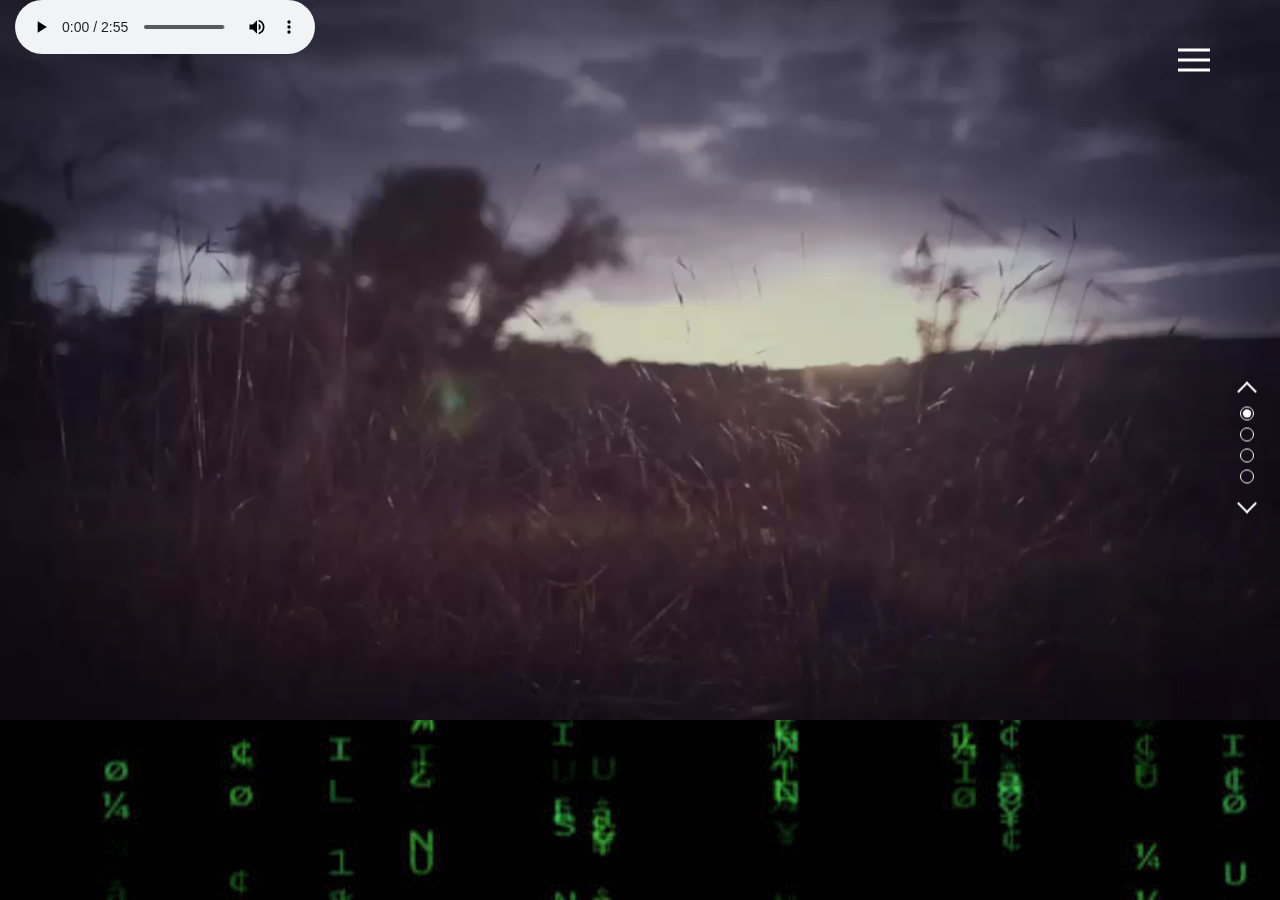
==== commit c3ac7fe9: "small" ====
--- a/index.html
+++ b/index.html
@@ -41,7 +41,7 @@
 						           \/____/                                           \/____/                                                           \/____/          \/____/         
 						                                                                                                                                                                
 		A human?
-		A human who knows how to check source code!
+		A human who is checking me!
 		Hey hey, nice to meet you~
 
 		-->
@@ -76,19 +76,26 @@
 		        <div class="overlay col-md-8 col-md-offset-2 pageMid">
 		          feel the power of geeks!<br />
 		          <!--<h3 >check my source code if you find fun</h3>-->
+					<ul class="soc">
+						<li><a class="soc-linkedin" href="https://www.linkedin.com/profile/view?id=AAIAABjAJQcBvRzw7FeGeiHs6GlCcABMlSXgqi4&trk=nav_responsive_tab_profile"></a></li>
+						<li><a class="soc-github" href="http://www.github.com/lee5214"></a></li>
+						<li><a class="soc-facebook" href="https://www.facebook.com/cong.li.144"></a></li>
+						<li><a class="soc-google" href="https://plus.google.com/101042153541057228878/posts"></a></li>
+						<li><a class="soc-twitter" href="http://www.twitter.com/lee5214"></a></li>
+						<li><a class="soc-pinterest soc-icon-last" href="https://www.pinterest.com/cli1584/"></a></li>
+					</ul>
 				</div>
 		      	</div>
 		      </div>
-		      
 		    </div>
 		    
 		    <div class="page page2" >
 		    	<div class="p2Block">
-		    		<div class=" col-md-12  pageMid">
+		    		<div class="  ">
 				        <h2>Hi, I'm Cong <br /><br />
 					        This is not just a personal website<br /><br />
-					        While learning web technology, I feel practice is the best way to improve.<br/><br />
-					        So you may find many "unnecessity" here, that's me found some interesting goodies and want to learn or share it.
+					        While learning web technology, I feel that practice is the best way to improve.<br/><br />
+					        So you may find plenty of "unnecessary" here, that's me found some interesting goodies and want to learn or share it.
 				      	</h2>
 		      	</div>
 		      </div>
--- a/css/styles.css
+++ b/css/styles.css
@@ -9,6 +9,111 @@
   src: url(../fonts/6-Matematica-Regular.otf);
   font-style: normal;
   font-weight: normal; }
+/*social*/
+@font-face {
+  font-family: 'si';
+  src: url("../fonts/socicon-v1.3/socicon-1.3/socicon.eot");
+  src: url("../fonts/socicon-v1.3/socicon-1.3/socicon.eot?#iefix") format("embedded-opentype"), url("../fonts/socicon-v1.3/socicon-1.3/socicon.woff") format("woff"), url("../fonts/socicon-v1.3/socicon-1.3/socicon.ttf") format("truetype"), url("../fonts/socicon-v1.3/socicon-1.3/socicon.svg#icomoonregular") format("svg");
+  font-weight: normal;
+  font-style: normal; }
+@media screen and (-webkit-min-device-pixel-ratio: 0) {
+  @font-face {
+    font-family: si;
+    src: url(../fonts/socicon-v1.3/socicon-1.3/socicon.svg) format(svg); } }
+.soc {
+  overflow: hidden;
+  margin-bottom: 0;
+  padding: 0;
+  list-style: none; }
+
+.soc li {
+  display: inline-block;
+  *display: inline;
+  zoom: 1; }
+
+.soc li a {
+  top: 10px;
+  font-family: si !important;
+  font-style: normal;
+  font-weight: 400;
+  -webkit-font-smoothing: antialiased;
+  -moz-osx-font-smoothing: grayscale;
+  -webkit-box-sizing: border-box;
+  -moz-box-sizing: border-box;
+  -ms-box-sizing: border-box;
+  -o-box-sizing: border-box;
+  box-sizing: border-box;
+  -o-transition: .1s;
+  -ms-transition: .1s;
+  -moz-transition: .1s;
+  -webkit-transition: .1s;
+  transition: .1s;
+  -webkit-transition-property: transform;
+  transition-property: transform;
+  -webkit-transform: translateZ(0);
+  transform: translateZ(0);
+  overflow: hidden;
+  text-decoration: none;
+  text-align: center;
+  display: block;
+  position: relative;
+  z-index: 1;
+  width: 51px;
+  height: 51px;
+  line-height: 51px;
+  font-size: 28px;
+  -webkit-border-radius: 100px;
+  -moz-border-radius: 100px;
+  border-radius: 100px;
+  margin-right: 50px;
+  color: #ffffff;
+  background-color: none; }
+
+.soc a:hover {
+  z-index: 2;
+  -webkit-transform: scale(1.1);
+  transform: scale(1.1); }
+
+.soc-icon-last {
+  margin: 0 !important; }
+
+.soc-linkedin {
+  background-color: #3371b7; }
+
+.soc-linkedin:before {
+  content: 'j'; }
+
+.soc-github {
+  background-color: #5380c0; }
+
+.soc-github:before {
+  content: 'Q'; }
+
+.soc-facebook {
+  background-color: #3e5b98; }
+
+.soc-facebook:before {
+  content: 'b'; }
+
+.soc-google {
+  background-color: #d93e2d; }
+
+.soc-google:before {
+  content: 'c'; }
+
+.soc-twitter {
+  background-color: #4da7de; }
+
+.soc-twitter:before {
+  content: 'a'; }
+
+.soc-pinterest {
+  background-color: #c92619; }
+
+.soc-pinterest:before {
+  content: 'd'; }
+
+/****************************/
 @-webkit-keyframes textColorChangeBlackToWhite {
   10% {
     color: #E1DBE0; }
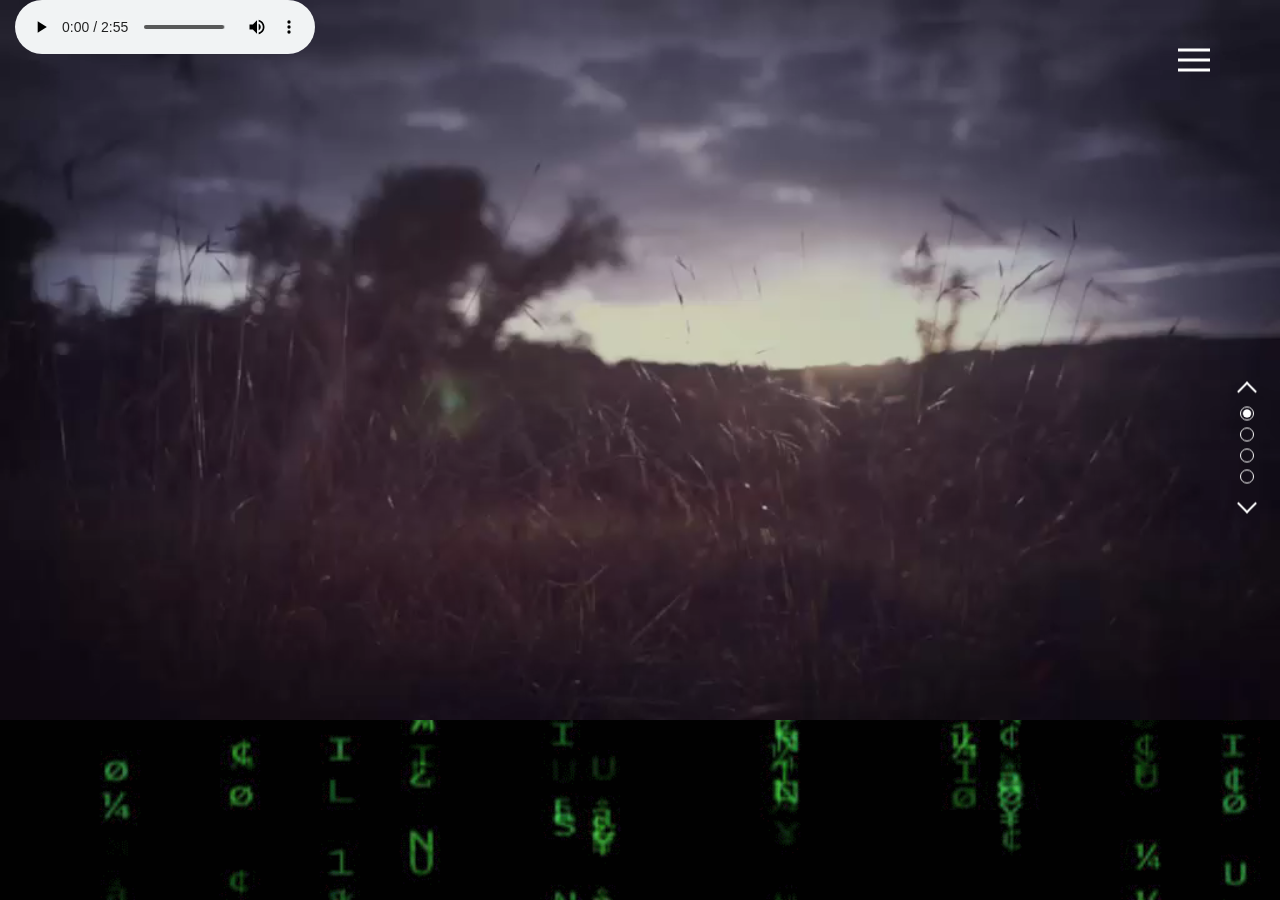
==== commit 2a12778c: "career/resume" ====
--- a/index.html
+++ b/index.html
@@ -77,7 +77,7 @@
 		          feel the power of geeks!<br />
 		          <!--<h3 >check my source code if you find fun</h3>-->
 					<ul class="soc">
-						<li><a class="soc-linkedin" href="https://www.linkedin.com/profile/view?id=AAIAABjAJQcBvRzw7FeGeiHs6GlCcABMlSXgqi4&trk=nav_responsive_tab_profile"></a></li>
+						<li><a class="soc-linkedin" href="http://www.linkedin.com/in/lee5214"></a></li>
 						<li><a class="soc-github" href="http://www.github.com/lee5214"></a></li>
 						<li><a class="soc-facebook" href="https://www.facebook.com/cong.li.144"></a></li>
 						<li><a class="soc-google" href="https://plus.google.com/101042153541057228878/posts"></a></li>
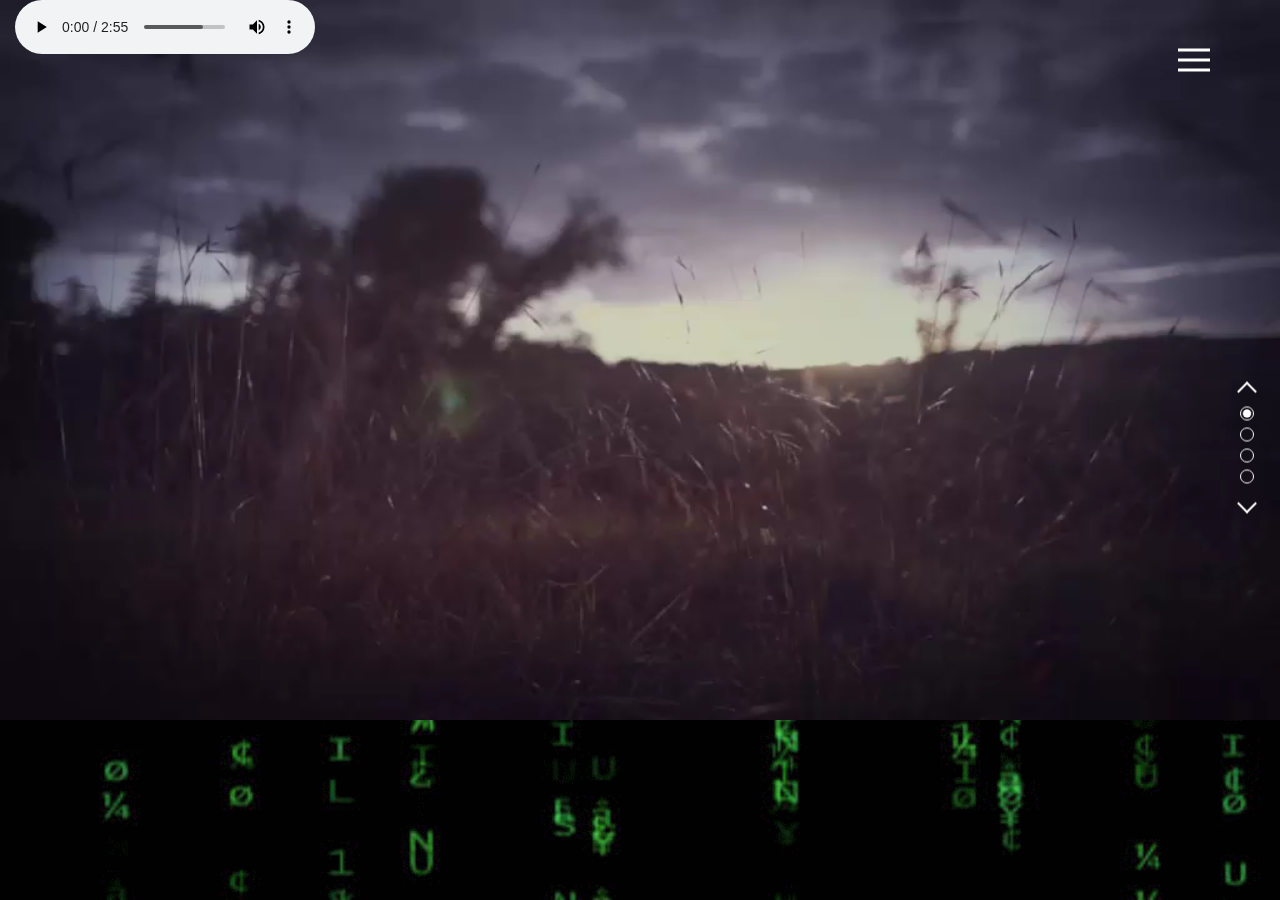
==== commit 61d6ad90: "link resume" ====
--- a/index.html
+++ b/index.html
@@ -95,9 +95,14 @@
 				        <h2>Hi, I'm Cong <br /><br />
 					        This is not just a personal website<br /><br />
 					        While learning web technology, I feel that practice is the best way to improve.<br/><br />
-					        So you may find plenty of "unnecessary" here, that's me found some interesting goodies and want to learn or share it.
+					        So you may find plenty of "unnecessary" here, that's me found some interesting goodies and want to learn or share it.<br /><br />
+							<button onclick="window.location.href='careers/web/resume.html'" type="button" class="btn btn-default btn-lg col-md-6 col-md-offset-2">
+								<span class="glyphicon glyphicon-user" aria-hidden="true"></span> check my resume
+							</button>
 				      	</h2>
+
 		      	</div>
+
 		      </div>
 		    </div>
 		    
@@ -114,7 +119,6 @@
 		      <kbd>learning/plan to learn: </kbd>
 		      	<dd>Python NodeJS AngularJS ReactJS ThreeJS </dd><br />
 		      </h2>
-		      
 		    </div>
 		    
 		    <div class="page page4">
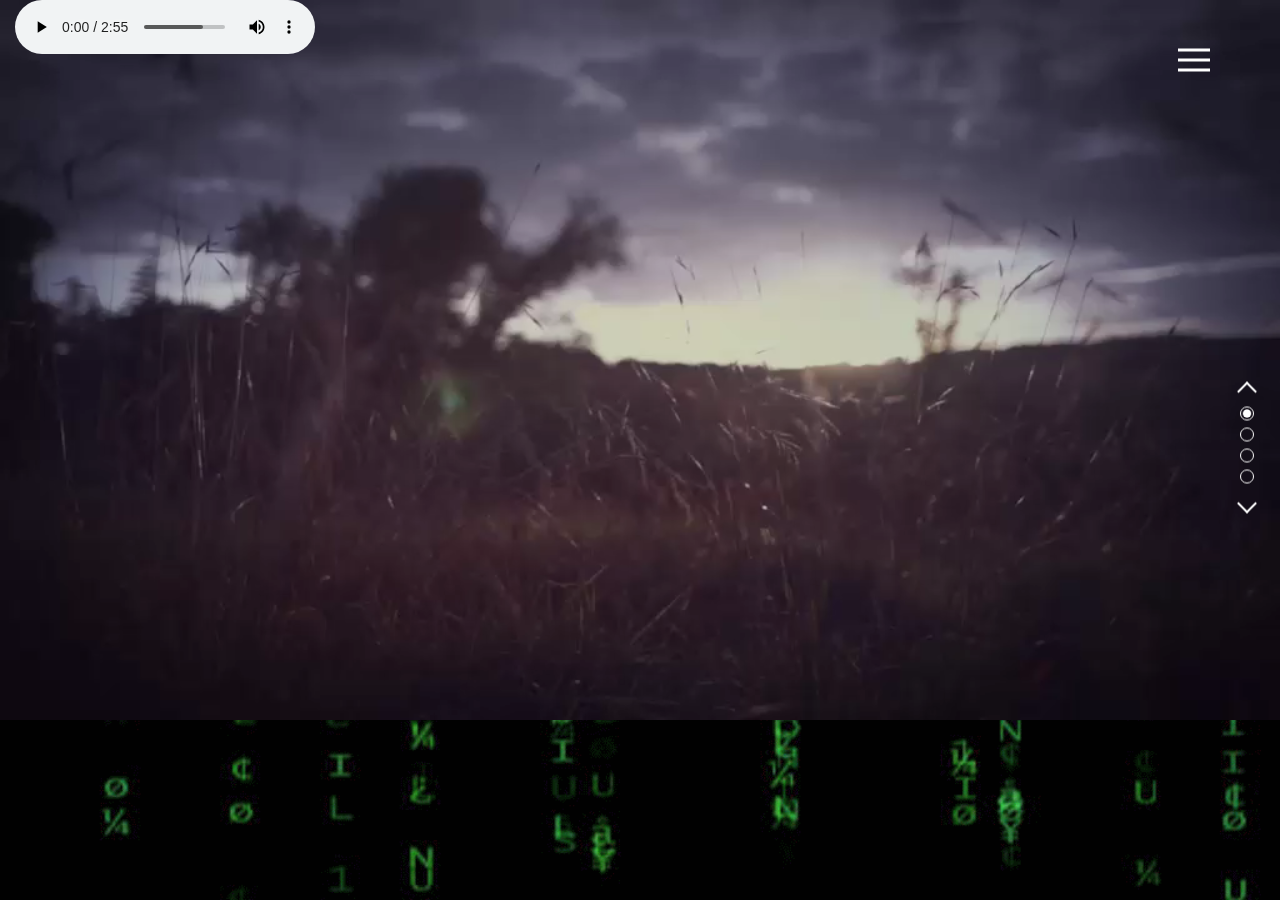
==== commit ebaba08c: "under_construction 2demos added" ====
--- a/index.html
+++ b/index.html
@@ -175,7 +175,7 @@
 		        </svg>
 		        </span> <em>About</em> </a> </li>
 		        
-		      <li data-menu="services"> <a href="services.html"> <span>
+		      <li data-menu="services"> <a href="under_construction/pre-page.html"> <span>
 		        <svg class="nc-icon outline" xmlns="http://www.w3.org/2000/svg" xmlns:xlink="http://www.w3.org/1999/xlink" x="0px" y="0px" width="64px" height="64px" viewBox="0 0 64 64">
 		          <g transform="translate(0, 0)">
 		            <line data-cap="butt" data-color="color-2" fill="none" stroke="#9e85d0" stroke-width="2" stroke-miterlimit="10" x1="46" y1="56" x2="58" y2="44" stroke-linejoin="square" stroke-linecap="butt"></line>
@@ -191,7 +191,7 @@
 		          </g>
 		        </svg>
 		        </span> <em>Services</em> </a> </li>
-		        <li data-menu="projects"> <a href="projects.html"> <span>
+		        <li data-menu="projects"> <a href="under_construction/pre-page.html"> <span>
 		        <svg class="nc-icon outline" xmlns="http://www.w3.org/2000/svg" xmlns:xlink="http://www.w3.org/1999/xlink" x="0px" y="0px" width="64px" height="64px" viewBox="0 0 64 64">
 		          <g transform="translate(0, 0)">
 		            <polyline data-color="color-2" fill="none" stroke="#9e85d0" stroke-width="2" stroke-linecap="square" stroke-miterlimit="10" points=" 22,12 22,4 42,4 42,12 " stroke-linejoin="square"></polyline>
@@ -204,7 +204,7 @@
 		          </g>
 		        </svg>
 		        </span> <em>Projects</em> </a> </li>
-		      <li data-menu="careers"> <a href="careers.html"> <span>
+		      <li data-menu="careers"> <a href="under_construction/pre-page.html"> <span>
 		        <svg class="nc-icon outline" xmlns="http://www.w3.org/2000/svg" xmlns:xlink="http://www.w3.org/1999/xlink" x="0px" y="0px" width="64px" height="64px" viewBox="0 0 64 64">
 		          <g transform="translate(0, 0)">
 		            <polyline data-cap="butt" data-color="color-2" fill="none" stroke="#9e85d0" stroke-width="2" stroke-miterlimit="10" points="24,40 28,48 36,48 40,40 " stroke-linejoin="square" stroke-linecap="butt"></polyline>
@@ -217,7 +217,7 @@
 		          </g>
 		        </svg>
 		        </span> <em>Careers</em> </a> </li>
-		      <li data-menu="contact"> <a href="contact.html"> <span>
+		      <li data-menu="contact"> <a href="under_construction/pre-page.html"> <span>
 		        <svg class="nc-icon outline" xmlns="http://www.w3.org/2000/svg" xmlns:xlink="http://www.w3.org/1999/xlink" x="0px" y="0px" width="64px" height="64px" viewBox="0 0 64 64">
 		          <g transform="translate(0, 0)">
 		            <polyline data-cap="butt" data-color="color-2" fill="none" stroke="#9e85d0" stroke-width="2" stroke-miterlimit="10" points="10,18 32,36 54,18 " stroke-linejoin="square" stroke-linecap="butt"></polyline>
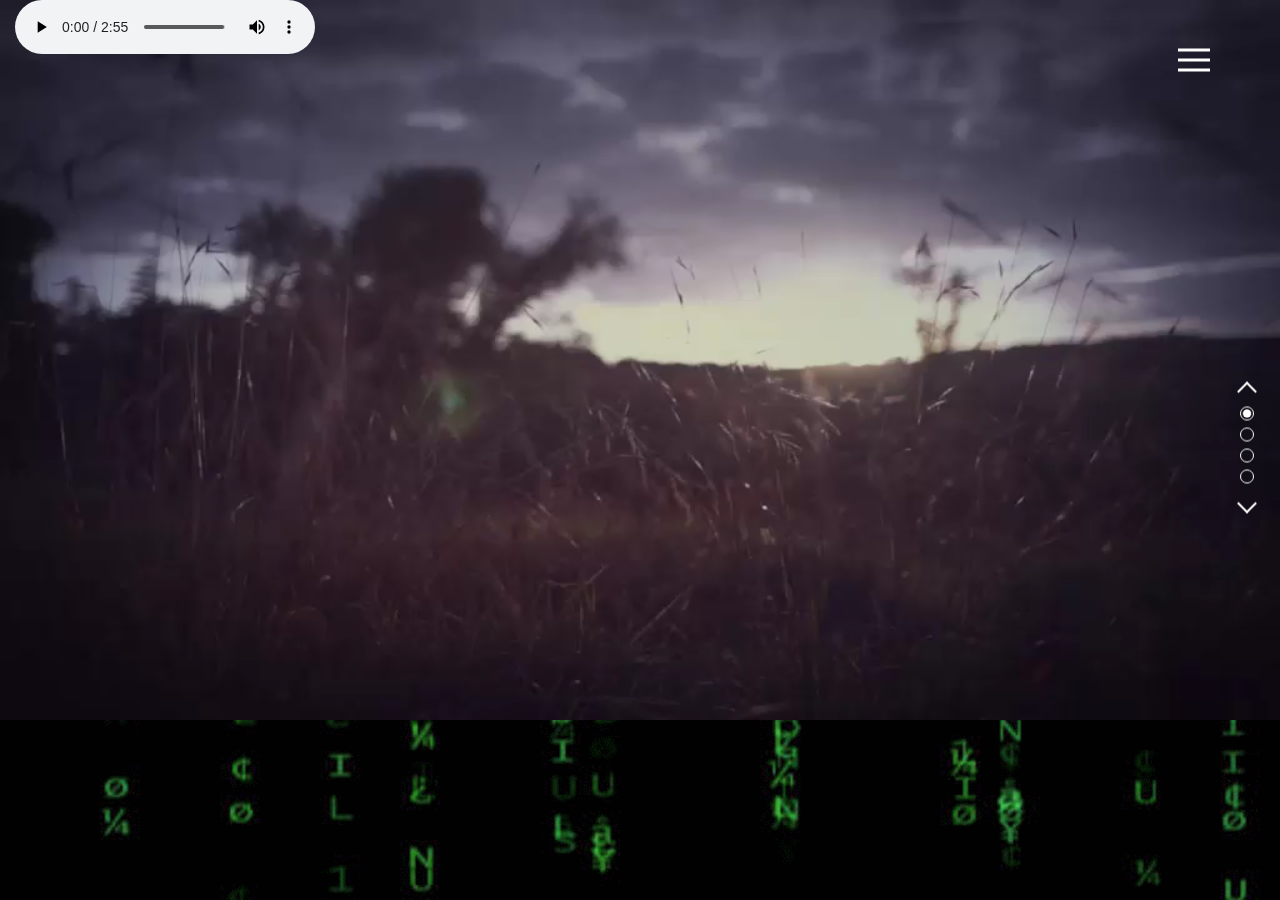
==== commit 96dd4951: "about change" ====
--- a/index.html
+++ b/index.html
@@ -96,7 +96,7 @@
 					        This is not just a personal website<br /><br />
 					        While learning web technology, I feel that practice is the best way to improve.<br/><br />
 					        So you may find plenty of "unnecessary" here, that's me found some interesting goodies and want to learn or share it.<br /><br />
-							<button onclick="window.location.href='careers/web/resume.html'" type="button" class="btn btn-default btn-lg col-md-6 col-md-offset-2">
+							<button onclick="window.location.href='careers/web/resume.html'" type="button" class="btn btn-default btn-lg col-md-6 col-md-offset-3">
 								<span class="glyphicon glyphicon-user" aria-hidden="true"></span> check my resume
 							</button>
 				      	</h2>
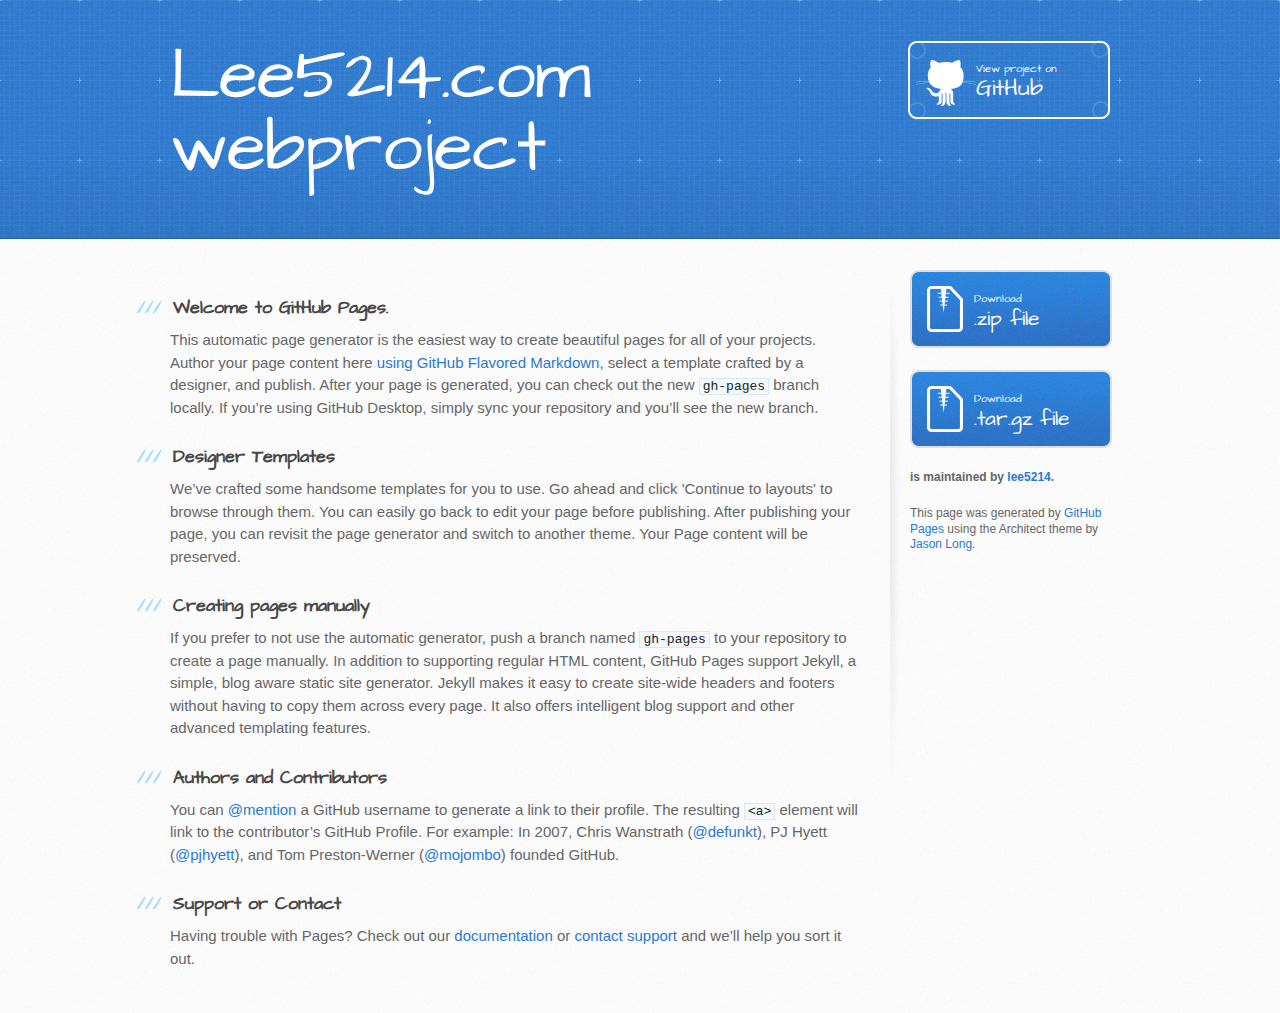
==== commit 2c542500: "Create gh-pages branch via GitHub" ====
--- a/index.html
+++ b/index.html
@@ -1,243 +1,76 @@
-		<!DOCTYPE html>
-		<html lang="en">
-		<head>
-		<title>ΦωΦWelcome</title>
-		<meta charset="UTF-8">
-		<meta http-equiv="X-UA-Compatible" content="IE=edge,chrome=1">
-		<meta name="viewport" content="width=device-width, initial-scale=1, maximum-scale=1, user-scalable=no" >
-		<meta name="description" content="hackers geeks cyberlinks">
-		<link rel="stylesheet" type="text/css" href="css/normalize.css" >
-		<link rel="stylesheet" type="text/css" href="css/style-nav.css">
-		<link rel="stylesheet" type="text/css" href="css/styles.css">
-		<link rel="stylesheet" type="text/css" href="css/bootstrap.css" >
-		<link rel="stylesheet" type="text/css" href="css/pace-load.css" >
-		<!--
-                _   _                                     
-     __ _ _   _| |_| |__   ___  _ __   _____ _____ _____   
-    / _` | | | | __| '_ \ / _ \| '__| |_____|_____|_____| 
-   | (_| | |_| | |_| | | | (_) | |     _____ _____ _____  
-    \__,_|\__,_|\__|_| |_|\___/|_|    |_____|_____|_____|                   
-                                                                                   
-								            _____                   _______                   _____                    _____                                    _____            _____          
-						           /\    \                 /::\    \                 /\    \                  /\    \                                  /\    \          /\    \         
-						          /::\    \               /::::\    \               /::\____\                /::\    \                                /::\____\        /::\    \        
-						         /::::\    \             /::::::\    \             /::::|   |               /::::\    \                              /:::/    /        \:::\    \       
-						        /::::::\    \           /::::::::\    \           /:::::|   |              /::::::\    \                            /:::/    /          \:::\    \      
-						       /:::/\:::\    \         /:::/~~\:::\    \         /::::::|   |             /:::/\:::\    \                          /:::/    /            \:::\    \     
-						      /:::/  \:::\    \       /:::/    \:::\    \       /:::/|::|   |            /:::/  \:::\    \                        /:::/    /              \:::\    \    
-						     /:::/    \:::\    \     /:::/    / \:::\    \     /:::/ |::|   |           /:::/    \:::\    \                      /:::/    /               /::::\    \   
-						    /:::/    / \:::\    \   /:::/____/   \:::\____\   /:::/  |::|   | _____    /:::/    / \:::\    \                    /:::/    /       ____    /::::::\    \  
-						   /:::/    /   \:::\    \ |:::|    |     |:::|    | /:::/   |::|   |/\    \  /:::/    /   \:::\ ___\                  /:::/    /       /\   \  /:::/\:::\    \ 
-						  /:::/____/     \:::\____\|:::|____|     |:::|    |/:: /    |::|   /::\____\/:::/____/  ___\:::|    |                /:::/____/       /::\   \/:::/  \:::\____\
-						  \:::\    \      \::/    / \:::\    \   /:::/    / \::/    /|::|  /:::/    /\:::\    \ /\  /:::|____|                \:::\    \       \:::\  /:::/    \::/    /
-						   \:::\    \      \/____/   \:::\    \ /:::/    /   \/____/ |::| /:::/    /  \:::\    /::\ \::/    /                  \:::\    \       \:::\/:::/    / \/____/ 
-						    \:::\    \                \:::\    /:::/    /            |::|/:::/    /    \:::\   \:::\ \/____/                    \:::\    \       \::::::/    /          
-						     \:::\    \                \:::\__/:::/    /             |::::::/    /      \:::\   \:::\____\                       \:::\    \       \::::/____/           
-						      \:::\    \                \::::::::/    /              |:::::/    /        \:::\  /:::/    /                        \:::\    \       \:::\    \           
-						       \:::\    \                \::::::/    /               |::::/    /          \:::\/:::/    /                          \:::\    \       \:::\    \          
-						        \:::\    \                \::::/    /                /:::/    /            \::::::/    /                            \:::\    \       \:::\    \         
-						         \:::\____\                \::/____/                /:::/    /              \::::/    /                              \:::\____\       \:::\____\        
-						          \::/    /                 ~~                      \::/    /                \::/____/                                \::/    /        \::/    /        
-						           \/____/                                           \/____/                                                           \/____/          \/____/         
-						                                                                                                                                                                
-		A human?
-		A human who is checking me!
-		Hey hey, nice to meet you~
+<!DOCTYPE html>
+<html>
+  <head>
+    <meta charset='utf-8'>
+    <meta http-equiv="X-UA-Compatible" content="chrome=1">
+    <meta name="viewport" content="width=device-width, initial-scale=1, maximum-scale=1">
+    <link href='https://fonts.googleapis.com/css?family=Architects+Daughter' rel='stylesheet' type='text/css'>
+    <link rel="stylesheet" type="text/css" href="stylesheets/stylesheet.css" media="screen">
+    <link rel="stylesheet" type="text/css" href="stylesheets/github-light.css" media="screen">
+    <link rel="stylesheet" type="text/css" href="stylesheets/print.css" media="print">
 
-		-->
-		<!--replace-->
-		<!--[if IE]>
-				<script src="https://cdnjs.cloudflare.com/ajax/libs/html5shiv/3.7.3/html5shiv.min.js"></script>
-			<![endif]-->
-		<!-- Respond.js for IE8 support of HTML5 elements and media queries -->
-		<!-- WARNING: Respond.js doesn't work if you view the page via file:// -->
-		<!--[if lt IE 9]>
-		<script src="https://oss.maxcdn.com/respond/1.4.2/respond.min.js"></script>
-		<![endif]-->
-		</head>
-		<body>
-		<div id="bg"></div>
-		<main>	
-		<section class="cd-section intro cd-selected">
-		<div class="container-fluid">
-			<audio autoplay="autoplay" controls="controls" loop="loop" preload="auto" src="music/Cage The Elephant - Ain't No Rest For The Wicked.mp3">your browser doesn't support html5! go download a new one!
-		        </audio>
-		  <div class="wrapper active-page1" >
-		    <div class="page page1"  >
-		      <div align="center" class="embed-responsive embed-responsive-16by9">
-		        <video autoplay loop class="embed-res ponsive-item">
-		          <source src="img/countryview.mp4" />
-		        </video>
-		        <div class="row">
-		        <div class="overlay col-md-12 pageTitle"><!--use bootstrap to modify texts-->
-		          <p class="text-center">Welcome<br />
-		            to my cyber world</p>
-		        </div>
-		        <div class="overlay col-md-8 col-md-offset-2 pageMid">
-		          feel the power of geeks!<br />
-		          <!--<h3 >check my source code if you find fun</h3>-->
-					<ul class="soc">
-						<li><a class="soc-linkedin" href="http://www.linkedin.com/in/lee5214"></a></li>
-						<li><a class="soc-github" href="http://www.github.com/lee5214"></a></li>
-						<li><a class="soc-facebook" href="https://www.facebook.com/cong.li.144"></a></li>
-						<li><a class="soc-google" href="https://plus.google.com/101042153541057228878/posts"></a></li>
-						<li><a class="soc-twitter" href="http://www.twitter.com/lee5214"></a></li>
-						<li><a class="soc-pinterest soc-icon-last" href="https://www.pinterest.com/cli1584/"></a></li>
-					</ul>
-				</div>
-		      	</div>
-		      </div>
-		    </div>
-		    
-		    <div class="page page2" >
-		    	<div class="p2Block">
-		    		<div class="  ">
-				        <h2>Hi, I'm Cong <br /><br />
-					        This is not just a personal website<br /><br />
-					        While learning web technology, I feel that practice is the best way to improve.<br/><br />
-					        So you may find plenty of "unnecessary" here, that's me found some interesting goodies and want to learn or share it.<br /><br />
-							<button onclick="window.location.href='careers/web/resume.html'" type="button" class="btn btn-default btn-lg col-md-6 col-md-offset-3">
-								<span class="glyphicon glyphicon-user" aria-hidden="true"></span> check my resume
-							</button>
-				      	</h2>
+    <!--[if lt IE 9]>
+    <script src="//html5shiv.googlecode.com/svn/trunk/html5.js"></script>
+    <![endif]-->
 
-		      	</div>
+    <title>Lee5214.com webproject by lee5214</title>
+  </head>
 
-		      </div>
-		    </div>
-		    
-		    <div class="page page3">
-		      <h2>
-		      <kbd>back-end: </kbd>
-		      	<dd>Java C++ Python </dd><br />
-		      <kbd>front-end: </kbd>
-		      	<dd>HTML CSS JavaScript </dd><br />
-		      <kbd>plantform: </kbd>
-		      	<dd>Windows Linux</dd><br />
-		      <kbd>tools: </kbd>
-		      	<dd>JQuery MySQL Bootstrap SASS GitHub </dd><br />
-		      <kbd>learning/plan to learn: </kbd>
-		      	<dd>Python NodeJS AngularJS ReactJS ThreeJS </dd><br />
-		      </h2>
-		    </div>
-		    
-		    <div class="page page4">
-				<iframe src="http://lights.helloenjoy.com/" width="100%" height="100%"></iframe>
-		    </div>
-		  </div>
-		  </div>
-		  </section>
-		  </main>
-		    <!-- ---------------------------------------------------------------------nav panel------------------------------------------------------------------------------- --> 
-		  <div class="nav-panel">
-		    <div class="scroll-btn up"></div>
-		    <div class="scroll-btn down"></div>
-		    <nav>
-		      <ul>
-		        <li data-target="1" class="nav-btn nav-page1 active"></li>
-		        <li data-target="2" class="nav-btn nav-page2"></li>
-		        <li data-target="3" class="nav-btn nav-page3"></li>
-		        <li data-target="4" class="nav-btn nav-page4"></li>
-		        <li></li>
-		      </ul>
-		    </nav>
-		  </div>
-		  
-		  <!-----------------------------------------------------------------------nav menu---------------------------------------------------------------------------------> 
-		  <a href="#cd-nav" class="cd-nav-trigger"> Menu<span><!-- used to create the menu icon --></span> </a> <!-- .cd-nav-trigger -->
-		  
-		  <nav class="cd-nav-container" >
-		    <header>
-		      <h3>Warring! Access Requested &nbsp;<span class="glyphicon glyphicon-screenshot" aria-hidden="true"></span></h3>
-		      <a href="#0" class="cd-close-nav">Close</a> </header>
-		    <ul class="cd-nav">
-		      <li class="cd-selected" data-menu="index"> <a href="index.html"> <span>
-		        <svg class="nc-icon outline" xmlns="http://www.w3.org/2000/svg" xmlns:xlink="http://www.w3.org/1999/xlink" x="0px" y="0px" width="64px" height="64px" viewBox="0 0 64 64">
-		          <g transform="translate(0, 0)">
-		            <polyline data-cap="butt" fill="none" stroke="#9e85d0" stroke-width="2" stroke-miterlimit="10" points="10,24.9 10,60 26,60 26,44 38,44 38,60 54,60 54,24.9 " stroke-linejoin="square" stroke-linecap="butt"></polyline>
-		            <polyline data-color="color-2" fill="none" stroke="#9e85d0" stroke-width="2" stroke-linecap="square" stroke-miterlimit="10" points=" 4,30 32,6 60,30 " stroke-linejoin="square"></polyline>
-		            <rect data-color="color-2" x="26" y="24" fill="none" stroke="#9e85d0" stroke-width="2" stroke-linecap="square" stroke-miterlimit="10" width="12" height="10" stroke-linejoin="square"></rect>
-		          </g>
-		        </svg>
-		        </span> <em>Root</em> </a> </li>
-		      
-		      <li data-menu="about"> <a href="about/about.html"> <span>
-		        <svg class="nc-icon outline" xmlns="http://www.w3.org/2000/svg" xmlns:xlink="http://www.w3.org/1999/xlink" x="0px" y="0px" width="64px" height="64px" viewBox="0 0 64 64">
-		          <g transform="translate(0, 0)">
-		            <polyline data-color="color-2" fill="none" stroke="#9e85d0" stroke-width="2" stroke-linecap="square" stroke-miterlimit="10" points=" 38,16 62,16 62,58 2,58 2,16 26,16 " stroke-linejoin="square"></polyline>
-		            <path fill="none" stroke="#9e85d0" stroke-width="2" stroke-linecap="square" stroke-miterlimit="10" d="M38,20H26V8 c0-3.3,2.7-6,6-6h0c3.3,0,6,2.7,6,6V20z" stroke-linejoin="square"></path>
-		            <path fill="none" stroke="#9e85d0" stroke-width="2" stroke-linecap="square" stroke-miterlimit="10" d="M20,38L20,38 c-2.2,0-4-1.8-4-4v-2c0-2.2,1.8-4,4-4h0c2.2,0,4,1.8,4,4v2C24,36.2,22.2,38,20,38z" stroke-linejoin="square"></path>
-		            <line fill="none" stroke="#9e85d0" stroke-width="2" stroke-linecap="square" stroke-miterlimit="10" x1="38" y1="36" x2="54" y2="36" stroke-linejoin="square"></line>
-		            <line fill="none" stroke="#9e85d0" stroke-width="2" stroke-linecap="square" stroke-miterlimit="10" x1="38" y1="44" x2="48" y2="44" stroke-linejoin="square"></line>
-		            <path fill="none" stroke="#9e85d0" stroke-width="2" stroke-linecap="square" stroke-miterlimit="10" d="M30,48H10v0 c0-3.3,2.7-6,6-6h8C27.3,42,30,44.7,30,48L30,48z" stroke-linejoin="square"></path>
-		            <line fill="none" stroke="#9e85d0" stroke-width="2" stroke-linecap="square" stroke-miterlimit="10" x1="32" y1="12" x2="32" y2="10" stroke-linejoin="square"></line>
-		          </g>
-		        </svg>
-		        </span> <em>About</em> </a> </li>
-		        
-		      <li data-menu="services"> <a href="under_construction/pre-page.html"> <span>
-		        <svg class="nc-icon outline" xmlns="http://www.w3.org/2000/svg" xmlns:xlink="http://www.w3.org/1999/xlink" x="0px" y="0px" width="64px" height="64px" viewBox="0 0 64 64">
-		          <g transform="translate(0, 0)">
-		            <line data-cap="butt" data-color="color-2" fill="none" stroke="#9e85d0" stroke-width="2" stroke-miterlimit="10" x1="46" y1="56" x2="58" y2="44" stroke-linejoin="square" stroke-linecap="butt"></line>
-		            <line data-cap="butt" data-color="color-2" fill="none" stroke="#9e85d0" stroke-width="2" stroke-miterlimit="10" x1="24" y1="10" x2="12" y2="22" stroke-linejoin="square" stroke-linecap="butt"></line>
-		            <polyline data-color="color-2" fill="none" stroke="#9e85d0" stroke-width="2" stroke-linecap="square" stroke-miterlimit="10" points=" 19,29 6,16 18,4 31,17 " stroke-linejoin="square"></polyline>
-		            <polyline data-color="color-2" fill="none" stroke="#9e85d0" stroke-width="2" stroke-linecap="square" stroke-miterlimit="10" points=" 45,31 58,44 60,58 46,56 33,43 " stroke-linejoin="square"></polyline>
-		            <rect x="21.1" y="2.7" transform="matrix(0.7071 0.7071 -0.7071 0.7071 31 -12.8406)" fill="none" stroke="#9e85d0" stroke-width="2" stroke-linecap="square" stroke-miterlimit="10" width="19.8" height="56.6" stroke-linejoin="square"></rect>
-		            <line fill="none" stroke="#9e85d0" stroke-width="2" stroke-linecap="square" stroke-miterlimit="10" x1="24" y1="24" x2="30" y2="30" stroke-linejoin="square"></line>
-		            <line fill="none" stroke="#9e85d0" stroke-width="2" stroke-linecap="square" stroke-miterlimit="10" x1="18" y1="30" x2="22" y2="34" stroke-linejoin="square"></line>
-		            <line fill="none" stroke="#9e85d0" stroke-width="2" stroke-linecap="square" stroke-miterlimit="10" x1="36" y1="12" x2="42" y2="18" stroke-linejoin="square"></line>
-		            <line fill="none" stroke="#9e85d0" stroke-width="2" stroke-linecap="square" stroke-miterlimit="10" x1="30" y1="18" x2="34" y2="22" stroke-linejoin="square"></line>
-		            <line fill="none" stroke="#9e85d0" stroke-width="2" stroke-linecap="square" stroke-miterlimit="10" x1="12" y1="36" x2="18" y2="42" stroke-linejoin="square"></line>
-		          </g>
-		        </svg>
-		        </span> <em>Services</em> </a> </li>
-		        <li data-menu="projects"> <a href="under_construction/pre-page.html"> <span>
-		        <svg class="nc-icon outline" xmlns="http://www.w3.org/2000/svg" xmlns:xlink="http://www.w3.org/1999/xlink" x="0px" y="0px" width="64px" height="64px" viewBox="0 0 64 64">
-		          <g transform="translate(0, 0)">
-		            <polyline data-color="color-2" fill="none" stroke="#9e85d0" stroke-width="2" stroke-linecap="square" stroke-miterlimit="10" points=" 22,12 22,4 42,4 42,12 " stroke-linejoin="square"></polyline>
-		            <line fill="none" stroke="#9e85d0" stroke-width="2" stroke-linecap="square" stroke-miterlimit="10" x1="44" y1="44" x2="20" y2="44" stroke-linejoin="square"></line>
-		            <polyline fill="none" stroke="#9e85d0" stroke-width="2" stroke-linecap="square" stroke-miterlimit="10" points="12,44 2,44 2,12 62,12 62,44 52,44 " stroke-linejoin="square"></polyline>
-		            <polyline fill="none" stroke="#9e85d0" stroke-width="2" stroke-linecap="square" stroke-miterlimit="10" points="58,44 58,60 6,60 6,44 " stroke-linejoin="square"></polyline>
-		            <rect data-color="color-2" x="22" y="22" fill="none" stroke="#9e85d0" stroke-width="2" stroke-linecap="square" stroke-miterlimit="10" width="20" height="10" stroke-linejoin="square"></rect>
-		            <rect data-color="color-2" x="12" y="40" fill="none" stroke="#9e85d0" stroke-width="2" stroke-linecap="square" stroke-miterlimit="10" width="8" height="8" stroke-linejoin="square"></rect>
-		            <rect data-color="color-2" x="44" y="40" fill="none" stroke="#9e85d0" stroke-width="2" stroke-linecap="square" stroke-miterlimit="10" width="8" height="8" stroke-linejoin="square"></rect>
-		          </g>
-		        </svg>
-		        </span> <em>Projects</em> </a> </li>
-		      <li data-menu="careers"> <a href="under_construction/pre-page.html"> <span>
-		        <svg class="nc-icon outline" xmlns="http://www.w3.org/2000/svg" xmlns:xlink="http://www.w3.org/1999/xlink" x="0px" y="0px" width="64px" height="64px" viewBox="0 0 64 64">
-		          <g transform="translate(0, 0)">
-		            <polyline data-cap="butt" data-color="color-2" fill="none" stroke="#9e85d0" stroke-width="2" stroke-miterlimit="10" points="24,40 28,48 36,48 40,40 " stroke-linejoin="square" stroke-linecap="butt"></polyline>
-		            <line data-cap="butt" data-color="color-2" fill="none" stroke="#9e85d0" stroke-width="2" stroke-miterlimit="10" x1="24" y1="62" x2="28" y2="48" stroke-linejoin="square" stroke-linecap="butt"></line>
-		            <line data-cap="butt" data-color="color-2" fill="none" stroke="#9e85d0" stroke-width="2" stroke-miterlimit="10" x1="36" y1="48" x2="40" y2="62" stroke-linejoin="square" stroke-linecap="butt"></line>
-		            <path data-cap="butt" fill="none" stroke="#9e85d0" stroke-width="2" stroke-miterlimit="10" d="M39.7,40H40c12.2,0,22,9.8,22,22v0H2 v0c0-12.2,9.8-22,22-22h0.3" stroke-linejoin="square" stroke-linecap="butt"></path>
-		            <path data-cap="butt" fill="none" stroke="#9e85d0" stroke-width="2" stroke-miterlimit="10" d="M47.9,27.5C47.2,35.7,40.3,42,32,42 h0c-8.3,0-15.2-6.4-15.9-14.5" stroke-linejoin="square" stroke-linecap="butt"></path>
-		            <path fill="none" stroke="#9e85d0" stroke-width="2" stroke-linecap="square" stroke-miterlimit="10" d="M16,18c0-8.8,7.2-16,16-16 h0c8.8,0,16,7.2,16,16" stroke-linejoin="square"></path>
-		            <path data-color="color-2" fill="none" stroke="#9e85d0" stroke-width="2" stroke-linecap="square" stroke-miterlimit="10" d="M12.1,18 c0,0.3-0.1,0.7-0.1,1c0,6.1,4.9,11,11,11c3.7,0,7-1.9,9-4.7c2,2.8,5.3,4.7,9,4.7c6.1,0,11-4.9,11-11c0-0.3,0-0.7-0.1-1H12.1z" stroke-linejoin="square"></path>
-		          </g>
-		        </svg>
-		        </span> <em>Careers</em> </a> </li>
-		      <li data-menu="contact"> <a href="under_construction/pre-page.html"> <span>
-		        <svg class="nc-icon outline" xmlns="http://www.w3.org/2000/svg" xmlns:xlink="http://www.w3.org/1999/xlink" x="0px" y="0px" width="64px" height="64px" viewBox="0 0 64 64">
-		          <g transform="translate(0, 0)">
-		            <polyline data-cap="butt" data-color="color-2" fill="none" stroke="#9e85d0" stroke-width="2" stroke-miterlimit="10" points="10,18 32,36 54,18 " stroke-linejoin="square" stroke-linecap="butt"></polyline>
-		            <rect x="2" y="10" fill="none" stroke="#9e85d0" stroke-width="2" stroke-linecap="square" stroke-miterlimit="10" width="60" height="44" stroke-linejoin="square"></rect>
-		            <line data-cap="butt" data-color="color-2" fill="none" stroke="#9e85d0" stroke-width="2" stroke-miterlimit="10" x1="10" y1="44" x2="18" y2="34" stroke-linejoin="square" stroke-linecap="butt"></line>
-		            <line data-cap="butt" data-color="color-2" fill="none" stroke="#9e85d0" stroke-width="2" stroke-miterlimit="10" x1="54" y1="44" x2="46" y2="34" stroke-linejoin="square" stroke-linecap="butt"></line>
-		          </g>
-		        </svg>
-		        </span> <em>Contact</em> </a> </li>
-		    </ul>
-		    <!-- .cd-3d-nav --> 
-		  </nav>
-		  <div class="cd-overlay"><!-- shadow layer visible when navigation is visible --></div>
+  <body>
+    <header>
+      <div class="inner">
+        <h1>Lee5214.com webproject</h1>
+        <h2></h2>
+        <a href="https://github.com/lee5214/lee5214.com_webproject" class="button"><small>View project on</small> GitHub</a>
+      </div>
+    </header>
 
-		<!-- ------------------------------------------------------------------------------- -->
-		<script src="js/jquery.min.js"></script> 
-		<script src="js/bootstrap.min.js"></script> 
-		<script src="js/stopExecutionOnTimeout.js?t=1"></script> 
-		<script src="js/modernizr.js"></script> 
-		<script src="js/pace.min.js"></script> 
-		<script src="js/main.js"></script> 
-		</body>
-		</html>+    <div id="content-wrapper">
+      <div class="inner clearfix">
+        <section id="main-content">
+          <h3>
+<a id="welcome-to-github-pages" class="anchor" href="#welcome-to-github-pages" aria-hidden="true"><span aria-hidden="true" class="octicon octicon-link"></span></a>Welcome to GitHub Pages.</h3>
+
+<p>This automatic page generator is the easiest way to create beautiful pages for all of your projects. Author your page content here <a href="https://guides.github.com/features/mastering-markdown/">using GitHub Flavored Markdown</a>, select a template crafted by a designer, and publish. After your page is generated, you can check out the new <code>gh-pages</code> branch locally. If you’re using GitHub Desktop, simply sync your repository and you’ll see the new branch.</p>
+
+<h3>
+<a id="designer-templates" class="anchor" href="#designer-templates" aria-hidden="true"><span aria-hidden="true" class="octicon octicon-link"></span></a>Designer Templates</h3>
+
+<p>We’ve crafted some handsome templates for you to use. Go ahead and click 'Continue to layouts' to browse through them. You can easily go back to edit your page before publishing. After publishing your page, you can revisit the page generator and switch to another theme. Your Page content will be preserved.</p>
+
+<h3>
+<a id="creating-pages-manually" class="anchor" href="#creating-pages-manually" aria-hidden="true"><span aria-hidden="true" class="octicon octicon-link"></span></a>Creating pages manually</h3>
+
+<p>If you prefer to not use the automatic generator, push a branch named <code>gh-pages</code> to your repository to create a page manually. In addition to supporting regular HTML content, GitHub Pages support Jekyll, a simple, blog aware static site generator. Jekyll makes it easy to create site-wide headers and footers without having to copy them across every page. It also offers intelligent blog support and other advanced templating features.</p>
+
+<h3>
+<a id="authors-and-contributors" class="anchor" href="#authors-and-contributors" aria-hidden="true"><span aria-hidden="true" class="octicon octicon-link"></span></a>Authors and Contributors</h3>
+
+<p>You can <a href="https://help.github.com/articles/basic-writing-and-formatting-syntax/#mentioning-users-and-teams" class="user-mention">@mention</a> a GitHub username to generate a link to their profile. The resulting <code>&lt;a&gt;</code> element will link to the contributor’s GitHub Profile. For example: In 2007, Chris Wanstrath (<a href="https://github.com/defunkt" class="user-mention">@defunkt</a>), PJ Hyett (<a href="https://github.com/pjhyett" class="user-mention">@pjhyett</a>), and Tom Preston-Werner (<a href="https://github.com/mojombo" class="user-mention">@mojombo</a>) founded GitHub.</p>
+
+<h3>
+<a id="support-or-contact" class="anchor" href="#support-or-contact" aria-hidden="true"><span aria-hidden="true" class="octicon octicon-link"></span></a>Support or Contact</h3>
+
+<p>Having trouble with Pages? Check out our <a href="https://help.github.com/pages">documentation</a> or <a href="https://github.com/contact">contact support</a> and we’ll help you sort it out.</p>
+        </section>
+
+        <aside id="sidebar">
+          <a href="https://github.com/lee5214/lee5214.com_webproject/zipball/master" class="button">
+            <small>Download</small>
+            .zip file
+          </a>
+          <a href="https://github.com/lee5214/lee5214.com_webproject/tarball/master" class="button">
+            <small>Download</small>
+            .tar.gz file
+          </a>
+
+          <p class="repo-owner"><a href="https://github.com/lee5214/lee5214.com_webproject"></a> is maintained by <a href="https://github.com/lee5214">lee5214</a>.</p>
+
+          <p>This page was generated by <a href="https://pages.github.com">GitHub Pages</a> using the Architect theme by <a href="https://twitter.com/jasonlong">Jason Long</a>.</p>
+        </aside>
+      </div>
+    </div>
+
+  
+  </body>
+</html>
--- a/stylesheets/stylesheet.css
+++ b/stylesheets/stylesheet.css
@@ -0,0 +1,881 @@
+/*! normalize.css v3.0.2 | MIT License | git.io/normalize */
+
+/**
+ * 1. Set default font family to sans-serif.
+ * 2. Prevent iOS text size adjust after orientation change, without disabling
+ *    user zoom.
+ */
+
+html {
+  font-family: sans-serif; /* 1 */
+  -webkit-text-size-adjust: 100%; /* 2 */
+  -ms-text-size-adjust: 100%; /* 2 */
+}
+
+/**
+ * Remove default margin.
+ */
+
+body {
+  margin: 0;
+}
+
+/* HTML5 display definitions
+   ========================================================================== */
+
+/**
+ * Correct `block` display not defined for any HTML5 element in IE 8/9.
+ * Correct `block` display not defined for `details` or `summary` in IE 10/11
+ * and Firefox.
+ * Correct `block` display not defined for `main` in IE 11.
+ */
+
+article,
+aside,
+details,
+figcaption,
+figure,
+footer,
+header,
+hgroup,
+main,
+menu,
+nav,
+section,
+summary {
+  display: block;
+}
+
+/**
+ * 1. Correct `inline-block` display not defined in IE 8/9.
+ * 2. Normalize vertical alignment of `progress` in Chrome, Firefox, and Opera.
+ */
+
+audio,
+canvas,
+progress,
+video {
+  display: inline-block; /* 1 */
+  vertical-align: baseline; /* 2 */
+}
+
+/**
+ * Prevent modern browsers from displaying `audio` without controls.
+ * Remove excess height in iOS 5 devices.
+ */
+
+audio:not([controls]) {
+  display: none;
+  height: 0;
+}
+
+/**
+ * Address `[hidden]` styling not present in IE 8/9/10.
+ * Hide the `template` element in IE 8/9/11, Safari, and Firefox < 22.
+ */
+
+[hidden],
+template {
+  display: none;
+}
+
+/* Links
+   ========================================================================== */
+
+/**
+ * Remove the gray background color from active links in IE 10.
+ */
+
+a {
+  background-color: transparent;
+}
+
+/**
+ * Improve readability when focused and also mouse hovered in all browsers.
+ */
+
+a:active,
+a:hover {
+  outline: 0;
+}
+
+/* Text-level semantics
+   ========================================================================== */
+
+/**
+ * Address styling not present in IE 8/9/10/11, Safari, and Chrome.
+ */
+
+abbr[title] {
+  border-bottom: 1px dotted;
+}
+
+/**
+ * Address style set to `bolder` in Firefox 4+, Safari, and Chrome.
+ */
+
+b,
+strong {
+  font-weight: bold;
+}
+
+/**
+ * Address styling not present in Safari and Chrome.
+ */
+
+dfn {
+  font-style: italic;
+}
+
+/**
+ * Address variable `h1` font-size and margin within `section` and `article`
+ * contexts in Firefox 4+, Safari, and Chrome.
+ */
+
+h1 {
+  margin: 0.67em 0;
+  font-size: 2em;
+}
+
+/**
+ * Address styling not present in IE 8/9.
+ */
+
+mark {
+  color: #000;
+  background: #ff0;
+}
+
+/**
+ * Address inconsistent and variable font size in all browsers.
+ */
+
+small {
+  font-size: 80%;
+}
+
+/**
+ * Prevent `sub` and `sup` affecting `line-height` in all browsers.
+ */
+
+sub,
+sup {
+  position: relative;
+  font-size: 75%;
+  line-height: 0;
+  vertical-align: baseline;
+}
+
+sup {
+  top: -0.5em;
+}
+
+sub {
+  bottom: -0.25em;
+}
+
+/* Embedded content
+   ========================================================================== */
+
+/**
+ * Remove border when inside `a` element in IE 8/9/10.
+ */
+
+img {
+  border: 0;
+}
+
+/**
+ * Correct overflow not hidden in IE 9/10/11.
+ */
+
+svg:not(:root) {
+  overflow: hidden;
+}
+
+/* Grouping content
+   ========================================================================== */
+
+/**
+ * Address margin not present in IE 8/9 and Safari.
+ */
+
+figure {
+  margin: 1em 40px;
+}
+
+/**
+ * Address differences between Firefox and other browsers.
+ */
+
+hr {
+  height: 0;
+  -moz-box-sizing: content-box;
+  box-sizing: content-box;
+}
+
+/**
+ * Contain overflow in all browsers.
+ */
+
+pre {
+  overflow: auto;
+}
+
+/**
+ * Address odd `em`-unit font size rendering in all browsers.
+ */
+
+code,
+kbd,
+pre,
+samp {
+  font-family: monospace, monospace;
+  font-size: 1em;
+}
+
+/* Forms
+   ========================================================================== */
+
+/**
+ * Known limitation: by default, Chrome and Safari on OS X allow very limited
+ * styling of `select`, unless a `border` property is set.
+ */
+
+/**
+ * 1. Correct color not being inherited.
+ *    Known issue: affects color of disabled elements.
+ * 2. Correct font properties not being inherited.
+ * 3. Address margins set differently in Firefox 4+, Safari, and Chrome.
+ */
+
+button,
+input,
+optgroup,
+select,
+textarea {
+  margin: 0; /* 3 */
+  font: inherit; /* 2 */
+  color: inherit; /* 1 */
+}
+
+/**
+ * Address `overflow` set to `hidden` in IE 8/9/10/11.
+ */
+
+button {
+  overflow: visible;
+}
+
+/**
+ * Address inconsistent `text-transform` inheritance for `button` and `select`.
+ * All other form control elements do not inherit `text-transform` values.
+ * Correct `button` style inheritance in Firefox, IE 8/9/10/11, and Opera.
+ * Correct `select` style inheritance in Firefox.
+ */
+
+button,
+select {
+  text-transform: none;
+}
+
+/**
+ * 1. Avoid the WebKit bug in Android 4.0.* where (2) destroys native `audio`
+ *    and `video` controls.
+ * 2. Correct inability to style clickable `input` types in iOS.
+ * 3. Improve usability and consistency of cursor style between image-type
+ *    `input` and others.
+ */
+
+button,
+html input[type="button"], /* 1 */
+input[type="reset"],
+input[type="submit"] {
+  -webkit-appearance: button; /* 2 */
+  cursor: pointer; /* 3 */
+}
+
+/**
+ * Re-set default cursor for disabled elements.
+ */
+
+button[disabled],
+html input[disabled] {
+  cursor: default;
+}
+
+/**
+ * Remove inner padding and border in Firefox 4+.
+ */
+
+button::-moz-focus-inner,
+input::-moz-focus-inner {
+  padding: 0;
+  border: 0;
+}
+
+/**
+ * Address Firefox 4+ setting `line-height` on `input` using `!important` in
+ * the UA stylesheet.
+ */
+
+input {
+  line-height: normal;
+}
+
+/**
+ * It's recommended that you don't attempt to style these elements.
+ * Firefox's implementation doesn't respect box-sizing, padding, or width.
+ *
+ * 1. Address box sizing set to `content-box` in IE 8/9/10.
+ * 2. Remove excess padding in IE 8/9/10.
+ */
+
+input[type="checkbox"],
+input[type="radio"] {
+  box-sizing: border-box; /* 1 */
+  padding: 0; /* 2 */
+}
+
+/**
+ * Fix the cursor style for Chrome's increment/decrement buttons. For certain
+ * `font-size` values of the `input`, it causes the cursor style of the
+ * decrement button to change from `default` to `text`.
+ */
+
+input[type="number"]::-webkit-inner-spin-button,
+input[type="number"]::-webkit-outer-spin-button {
+  height: auto;
+}
+
+/**
+ * 1. Address `appearance` set to `searchfield` in Safari and Chrome.
+ * 2. Address `box-sizing` set to `border-box` in Safari and Chrome
+ *    (include `-moz` to future-proof).
+ */
+
+input[type="search"] {
+  -webkit-box-sizing: content-box; /* 2 */
+  -moz-box-sizing: content-box;
+  box-sizing: content-box;
+  -webkit-appearance: textfield; /* 1 */
+}
+
+/**
+ * Remove inner padding and search cancel button in Safari and Chrome on OS X.
+ * Safari (but not Chrome) clips the cancel button when the search input has
+ * padding (and `textfield` appearance).
+ */
+
+input[type="search"]::-webkit-search-cancel-button,
+input[type="search"]::-webkit-search-decoration {
+  -webkit-appearance: none;
+}
+
+/**
+ * Define consistent border, margin, and padding.
+ */
+
+fieldset {
+  padding: 0.35em 0.625em 0.75em;
+  margin: 0 2px;
+  border: 1px solid #c0c0c0;
+}
+
+/**
+ * 1. Correct `color` not being inherited in IE 8/9/10/11.
+ * 2. Remove padding so people aren't caught out if they zero out fieldsets.
+ */
+
+legend {
+  padding: 0; /* 2 */
+  border: 0; /* 1 */
+}
+
+/**
+ * Remove default vertical scrollbar in IE 8/9/10/11.
+ */
+
+textarea {
+  overflow: auto;
+}
+
+/**
+ * Don't inherit the `font-weight` (applied by a rule above).
+ * NOTE: the default cannot safely be changed in Chrome and Safari on OS X.
+ */
+
+optgroup {
+  font-weight: bold;
+}
+
+/* Tables
+   ========================================================================== */
+
+/**
+ * Remove most spacing between table cells.
+ */
+
+table {
+  border-spacing: 0;
+  border-collapse: collapse;
+}
+
+td,
+th {
+  padding: 0;
+}
+
+/* LAYOUT STYLES */
+body {
+  font-family: 'Helvetica Neue', Helvetica, Arial, serif;
+  font-size: 15px;
+  font-weight: 400;
+  line-height: 1.5;
+  color: #666;
+  background: #fafafa url(../images/body-bg.jpg) 0 0 repeat;
+}
+
+p {
+  margin-top: 0;
+}
+
+a {
+  color: #2879d0;
+}
+a:hover {
+  color: #2268b2;
+}
+
+header {
+  padding-top: 40px;
+  padding-bottom: 40px;
+  font-family: 'Architects Daughter', 'Helvetica Neue', Helvetica, Arial, serif;
+  background: #2e7bcf url(../images/header-bg.jpg) 0 0 repeat-x;
+  border-bottom: solid 1px #275da1;
+}
+
+header h1 {
+  width: 540px;
+  margin-top: 0;
+  margin-bottom: 0.2em;
+  font-size: 72px;
+  font-weight: normal;
+  line-height: 1;
+  color: #fff;
+  letter-spacing: -1px;
+}
+
+header h2 {
+  width: 540px;
+  margin-top: 0;
+  margin-bottom: 0;
+  font-size: 26px;
+  font-weight: normal;
+  line-height: 1.3;
+  color: #9ddcff;
+  letter-spacing: 0;
+}
+
+.inner {
+  position: relative;
+  width: 940px;
+  margin: 0 auto;
+}
+
+#content-wrapper {
+  padding-top: 30px;
+  border-top: solid 1px #fff;
+}
+
+#main-content {
+  float: left;
+  width: 690px;
+}
+
+#main-content img {
+  max-width: 100%;
+}
+
+aside#sidebar {
+  float: right;
+  width: 200px;
+  min-height: 504px;
+  padding-left: 20px;
+  font-size: 12px;
+  line-height: 1.3;
+  background: transparent url(../images/sidebar-bg.jpg) 0 0 no-repeat;
+}
+
+aside#sidebar p.repo-owner,
+aside#sidebar p.repo-owner a {
+  font-weight: bold;
+}
+
+#downloads {
+  margin-bottom: 40px;
+}
+
+a.button {
+  width: 134px;
+  height: 58px;
+  padding-top: 22px;
+  padding-left: 68px;
+  font-family: 'Architects Daughter', 'Helvetica Neue', Helvetica, Arial, serif;
+  font-size: 23px;
+  line-height: 1.2;
+  color: #fff;
+}
+a.button small {
+  display: block;
+  font-size: 11px;
+}
+header a.button {
+  position: absolute;
+  top: 0;
+  right: 0;
+  background: transparent url(../images/github-button.png) 0 0 no-repeat;
+}
+aside a.button {
+  display: block;
+  width: 138px;
+  padding-left: 64px;
+  margin-bottom: 20px;
+  font-size: 21px;
+  background: transparent url(../images/download-button.png) 0 0 no-repeat;
+}
+
+code, pre {
+  margin-bottom: 30px;
+  font-family: Monaco, "Bitstream Vera Sans Mono", "Lucida Console", Terminal, monospace;
+  font-size: 13px;
+  color: #222;
+}
+
+code {
+  padding: 0 3px;
+  background-color: #f2f8fc;
+  border: solid 1px #dbe7f3;
+}
+
+pre {
+  padding: 20px;
+  overflow: auto;
+  text-shadow: none;
+  background: #fff;
+  border: solid 1px #f2f2f2;
+}
+pre code {
+  padding: 0;
+  color: #2879d0;
+  background-color: #fff;
+  border: none;
+}
+
+ul, ol, dl {
+  margin-bottom: 20px;
+}
+
+
+/* COMMON STYLES */
+
+hr {
+  height: 0;
+  margin-top: 1em;
+  margin-bottom: 1em;
+  border: 0;
+  border-top: solid 1px #ddd;
+}
+
+table {
+  width: 100%;
+  border: 1px solid #ebebeb;
+}
+
+th {
+  font-weight: 500;
+}
+
+td {
+  font-weight: 300;
+  text-align: center;
+  border: 1px solid #ebebeb;
+}
+
+form {
+  padding: 20px;
+  background: #f2f2f2;
+
+}
+
+
+/* GENERAL ELEMENT TYPE STYLES */
+
+#main-content h1 {
+  margin-top: 0;
+  margin-bottom: 0;
+  font-family: 'Architects Daughter', 'Helvetica Neue', Helvetica, Arial, serif;
+  font-size: 2.8em;
+  font-weight: normal;
+  color: #474747;
+  text-indent: 6px;
+  letter-spacing: -1px;
+}
+
+#main-content h1:before {
+  padding-right: 0.3em;
+  margin-left: -0.9em;
+  color: #9ddcff;
+  content: "/";
+}
+
+#main-content h2 {
+  margin-bottom: 8px;
+  font-family: 'Architects Daughter', 'Helvetica Neue', Helvetica, Arial, serif;
+  font-size: 22px;
+  font-weight: bold;
+  color: #474747;
+  text-indent: 4px;
+}
+#main-content h2:before {
+  padding-right: 0.3em;
+  margin-left: -1.5em;
+  content: "//";
+  color: #9ddcff;
+}
+
+#main-content h3 {
+  margin-top: 24px;
+  margin-bottom: 8px;
+  font-family: 'Architects Daughter', 'Helvetica Neue', Helvetica, Arial, serif;
+  font-size: 18px;
+  font-weight: bold;
+  color: #474747;
+  text-indent: 3px;
+}
+
+#main-content h3:before {
+  padding-right: 0.3em;
+  margin-left: -2em;
+  content: "///";
+  color: #9ddcff;
+}
+
+#main-content h4 {
+  margin-bottom: 8px;
+  font-family: 'Architects Daughter', 'Helvetica Neue', Helvetica, Arial, serif;
+  font-size: 15px;
+  font-weight: bold;
+  color: #474747;
+  text-indent: 3px;
+}
+
+h4:before {
+  padding-right: 0.3em;
+  margin-left: -2.8em;
+  content: "////";
+  color: #9ddcff;
+}
+
+#main-content h5 {
+  margin-bottom: 8px;
+  font-family: 'Architects Daughter', 'Helvetica Neue', Helvetica, Arial, serif;
+  font-size: 14px;
+  color: #474747;
+  text-indent: 3px;
+}
+h5:before {
+  padding-right: 0.3em;
+  margin-left: -3.2em;
+  content: "/////";
+  color: #9ddcff;
+}
+
+#main-content h6 {
+  margin-bottom: 8px;
+  font-family: 'Architects Daughter', 'Helvetica Neue', Helvetica, Arial, serif;
+  font-size: .8em;
+  color: #474747;
+  text-indent: 3px;
+}
+h6:before {
+  padding-right: 0.3em;
+  margin-left: -3.7em;
+  content: "//////";
+  color: #9ddcff;
+}
+
+p {
+  margin-bottom: 20px;
+}
+
+a {
+  text-decoration: none;
+}
+
+p a {
+  font-weight: 400;
+}
+
+blockquote {
+  padding: 0 0 0 30px;
+  margin-bottom: 20px;
+  font-size: 1.6em;
+  border-left: 10px solid #e9e9e9;
+}
+
+ul {
+  list-style-position: inside;
+  list-style: disc;
+  padding-left: 20px;
+}
+
+ol {
+  list-style-position: inside;
+  list-style: decimal;
+  padding-left: 3px;
+}
+
+dl dd {
+  font-style: italic;
+  font-weight: 100;
+}
+
+footer {
+  padding-top: 20px;
+  padding-bottom: 30px;
+  margin-top: 40px;
+  font-size: 13px;
+  color: #aaa;
+  background: transparent url('../images/hr.png') 0 0 no-repeat;
+}
+
+footer a {
+  color: #666;
+}
+footer a:hover {
+  color: #444;
+}
+
+/* MISC */
+.clearfix:after {
+  display: block;
+  height: 0;
+  clear: both;
+  visibility: hidden;
+  content: '.';
+}
+
+.clearfix {display: inline-block;}
+* html .clearfix {height: 1%;}
+.clearfix {display: block;}
+
+/* #Media Queries
+================================================== */
+
+/* Smaller than standard 960 (devices and browsers) */
+@media only screen and (max-width: 959px) { }
+
+/* Tablet Portrait size to standard 960 (devices and browsers) */
+@media only screen and (min-width: 768px) and (max-width: 959px) {
+  .inner {
+    width: 740px;
+  }
+  header h1, header h2 {
+    width: 340px;
+  }
+  header h1 {
+    font-size: 60px;
+  }
+  header h2 {
+    font-size: 30px;
+  }
+  #main-content {
+    width: 490px;
+  }
+  #main-content h1:before,
+  #main-content h2:before,
+  #main-content h3:before,
+  #main-content h4:before,
+  #main-content h5:before,
+  #main-content h6:before {
+    padding-right: 0;
+    margin-left: 0;
+    content: none;
+  }
+}
+
+/* All Mobile Sizes (devices and browser) */
+@media only screen and (max-width: 767px) {
+  .inner {
+    width: 93%;
+  }
+  header {
+    padding: 20px 0;
+  }
+  header .inner {
+    position: relative;
+  }
+  header h1, header h2 {
+    width: 100%;
+  }
+  header h1 {
+    font-size: 48px;
+  }
+  header h2 {
+    font-size: 24px;
+  }
+  header a.button {
+    position: relative;
+    display: inline-block;
+    width: auto;
+    height: auto;
+    padding: 5px 10px;
+    margin-top: 15px;
+    font-size: 13px;
+    line-height: 1;
+    color: #2879d0;
+    text-align: center;
+    background-color: #9ddcff;
+    background-image: none;
+    border-radius: 5px;
+    -moz-border-radius: 5px;
+    -webkit-border-radius: 5px;
+  }
+  header a.button small {
+    display: inline;
+    font-size: 13px;
+  }
+  #main-content,
+  aside#sidebar {
+    float: none;
+    width: 100% ! important;
+  }
+  aside#sidebar {
+    min-height: 0;
+    padding: 20px 0;
+    margin-top: 20px;
+    background-image: none;
+    border-top: solid 1px #ddd;
+  }
+  aside#sidebar a.button {
+    display: none;
+  }
+  #main-content h1:before,
+  #main-content h2:before,
+  #main-content h3:before,
+  #main-content h4:before,
+  #main-content h5:before,
+  #main-content h6:before {
+    padding-right: 0;
+    margin-left: 0;
+    content: none;
+  }
+}
+
+/* Mobile Landscape Size to Tablet Portrait (devices and browsers) */
+@media only screen and (min-width: 480px) and (max-width: 767px) { }
+
+/* Mobile Portrait Size to Mobile Landscape Size (devices and browsers) */
+@media only screen and (max-width: 479px) { }
+
--- a/stylesheets/github-light.css
+++ b/stylesheets/github-light.css
@@ -0,0 +1,124 @@
+/*
+The MIT License (MIT)
+
+Copyright (c) 2015 GitHub, Inc.
+
+Permission is hereby granted, free of charge, to any person obtaining a copy
+of this software and associated documentation files (the "Software"), to deal
+in the Software without restriction, including without limitation the rights
+to use, copy, modify, merge, publish, distribute, sublicense, and/or sell
+copies of the Software, and to permit persons to whom the Software is
+furnished to do so, subject to the following conditions:
+
+The above copyright notice and this permission notice shall be included in all
+copies or substantial portions of the Software.
+
+THE SOFTWARE IS PROVIDED "AS IS", WITHOUT WARRANTY OF ANY KIND, EXPRESS OR
+IMPLIED, INCLUDING BUT NOT LIMITED TO THE WARRANTIES OF MERCHANTABILITY,
+FITNESS FOR A PARTICULAR PURPOSE AND NONINFRINGEMENT. IN NO EVENT SHALL THE
+AUTHORS OR COPYRIGHT HOLDERS BE LIABLE FOR ANY CLAIM, DAMAGES OR OTHER
+LIABILITY, WHETHER IN AN ACTION OF CONTRACT, TORT OR OTHERWISE, ARISING FROM,
+OUT OF OR IN CONNECTION WITH THE SOFTWARE OR THE USE OR OTHER DEALINGS IN THE
+SOFTWARE.
+
+*/
+
+.pl-c /* comment */ {
+  color: #969896;
+}
+
+.pl-c1      /* constant, markup.raw, meta.diff.header, meta.module-reference, meta.property-name, support, support.constant, support.variable, variable.other.constant */,
+.pl-s .pl-v /* string variable */ {
+  color: #0086b3;
+}
+
+.pl-e  /* entity */,
+.pl-en /* entity.name */ {
+  color: #795da3;
+}
+
+.pl-s .pl-s1 /* string source */,
+.pl-smi      /* storage.modifier.import, storage.modifier.package, storage.type.java, variable.other, variable.parameter.function */ {
+  color: #333;
+}
+
+.pl-ent /* entity.name.tag */ {
+  color: #63a35c;
+}
+
+.pl-k /* keyword, storage, storage.type */ {
+  color: #a71d5d;
+}
+
+.pl-pds              /* punctuation.definition.string, string.regexp.character-class */,
+.pl-s                /* string */,
+.pl-s .pl-pse .pl-s1 /* string punctuation.section.embedded source */,
+.pl-sr               /* string.regexp */,
+.pl-sr .pl-cce       /* string.regexp constant.character.escape */,
+.pl-sr .pl-sra       /* string.regexp string.regexp.arbitrary-repitition */,
+.pl-sr .pl-sre       /* string.regexp source.ruby.embedded */ {
+  color: #183691;
+}
+
+.pl-v /* variable */ {
+  color: #ed6a43;
+}
+
+.pl-id /* invalid.deprecated */ {
+  color: #b52a1d;
+}
+
+.pl-ii /* invalid.illegal */ {
+  background-color: #b52a1d;
+  color: #f8f8f8;
+}
+
+.pl-sr .pl-cce /* string.regexp constant.character.escape */ {
+  color: #63a35c;
+  font-weight: bold;
+}
+
+.pl-ml /* markup.list */ {
+  color: #693a17;
+}
+
+.pl-mh        /* markup.heading */,
+.pl-mh .pl-en /* markup.heading entity.name */,
+.pl-ms        /* meta.separator */ {
+  color: #1d3e81;
+  font-weight: bold;
+}
+
+.pl-mq /* markup.quote */ {
+  color: #008080;
+}
+
+.pl-mi /* markup.italic */ {
+  color: #333;
+  font-style: italic;
+}
+
+.pl-mb /* markup.bold */ {
+  color: #333;
+  font-weight: bold;
+}
+
+.pl-md /* markup.deleted, meta.diff.header.from-file */ {
+  background-color: #ffecec;
+  color: #bd2c00;
+}
+
+.pl-mi1 /* markup.inserted, meta.diff.header.to-file */ {
+  background-color: #eaffea;
+  color: #55a532;
+}
+
+.pl-mdr /* meta.diff.range */ {
+  color: #795da3;
+  font-weight: bold;
+}
+
+.pl-mo /* meta.output */ {
+  color: #1d3e81;
+}
+
--- a/stylesheets/print.css
+++ b/stylesheets/print.css
@@ -0,0 +1,228 @@
+html, body, div, span, applet, object, iframe,
+h1, h2, h3, h4, h5, h6, p, blockquote, pre,
+a, abbr, acronym, address, big, cite, code,
+del, dfn, em, img, ins, kbd, q, s, samp,
+small, strike, strong, sub, sup, tt, var,
+b, u, i, center,
+dl, dt, dd, ol, ul, li,
+fieldset, form, label, legend,
+table, caption, tbody, tfoot, thead, tr, th, td,
+article, aside, canvas, details, embed,
+figure, figcaption, footer, header, hgroup,
+menu, nav, output, ruby, section, summary,
+time, mark, audio, video {
+  padding: 0;
+  margin: 0;
+  font: inherit;
+  font-size: 100%;
+  vertical-align: baseline;
+  border: 0;
+}
+/* HTML5 display-role reset for older browsers */
+article, aside, details, figcaption, figure,
+footer, header, hgroup, menu, nav, section {
+  display: block;
+}
+body {
+  line-height: 1;
+}
+ol, ul {
+  list-style: none;
+}
+blockquote, q {
+  quotes: none;
+}
+blockquote:before, blockquote:after,
+q:before, q:after {
+  content: '';
+  content: none;
+}
+table {
+  border-spacing: 0;
+  border-collapse: collapse;
+}
+body {
+  font-family: 'Helvetica Neue', Helvetica, Arial, serif;
+  font-size: 13px;
+  line-height: 1.5;
+  color: #000;
+}
+
+a {
+  font-weight: bold;
+  color: #d5000d;
+}
+
+header {
+  padding-top: 35px;
+  padding-bottom: 10px;
+}
+
+header h1 {
+  font-size: 48px;
+  font-weight: bold;
+  line-height: 1.2;
+  color: #303030;
+  letter-spacing: -1px;
+}
+
+header h2 {
+  font-size: 24px;
+  font-weight: normal;
+  line-height: 1.3;
+  color: #aaa;
+  letter-spacing: -1px;
+}
+#downloads {
+  display: none;
+}
+#main_content {
+  padding-top: 20px;
+}
+
+code, pre {
+  margin-bottom: 30px;
+  font-family: Monaco, "Bitstream Vera Sans Mono", "Lucida Console", Terminal;
+  font-size: 12px;
+  color: #222;
+}
+
+code {
+  padding: 0 3px;
+}
+
+pre {
+  padding: 20px;
+  overflow: auto;
+  border: solid 1px #ddd;
+}
+pre code {
+  padding: 0;
+}
+
+ul, ol, dl {
+  margin-bottom: 20px;
+}
+
+
+/* COMMON STYLES */
+
+table {
+  width: 100%;
+  border: 1px solid #ebebeb;
+}
+
+th {
+  font-weight: 500;
+}
+
+td {
+  font-weight: 300;
+  text-align: center;
+  border: 1px solid #ebebeb;
+}
+
+form {
+  padding: 20px;
+  background: #f2f2f2;
+
+}
+
+
+/* GENERAL ELEMENT TYPE STYLES */
+
+h1 {
+  font-size: 2.8em;
+}
+
+h2 {
+  margin-bottom: 8px;
+  font-size: 22px;
+  font-weight: bold;
+  color: #303030;
+}
+
+h3 {
+  margin-bottom: 8px;
+  font-size: 18px;
+  font-weight: bold;
+  color: #d5000d;
+}
+
+h4 {
+  font-size: 16px;
+  font-weight: bold;
+  color: #303030;
+}
+
+h5 {
+  font-size: 1em;
+  color: #303030;
+}
+
+h6 {
+  font-size: .8em;
+  color: #303030;
+}
+
+p {
+  margin-bottom: 20px;
+  font-weight: 300;
+}
+
+a {
+  text-decoration: none;
+}
+
+p a {
+  font-weight: 400;
+}
+
+blockquote {
+  padding: 0 0 0 30px;
+  margin-bottom: 20px;
+  font-size: 1.6em;
+  border-left: 10px solid #e9e9e9;
+}
+
+ul li {
+  padding-left: 20px;
+  list-style-position: inside;
+  list-style: disc;
+}
+
+ol li {
+  padding-left: 3px;
+  list-style-position: inside;
+  list-style: decimal;
+}
+
+dl dd {
+  font-style: italic;
+  font-weight: 100;
+}
+
+footer {
+  padding-top: 20px;
+  padding-bottom: 30px;
+  margin-top: 40px;
+  font-size: 13px;
+  color: #aaa;
+}
+
+footer a {
+  color: #666;
+}
+
+/* MISC */
+.clearfix:after {
+  display: block;
+  height: 0;
+  clear: both;
+  visibility: hidden;
+  content: '.';
+}
+
+.clearfix {display: inline-block;}
+* html .clearfix {height: 1%;}
+.clearfix {display: block;}
